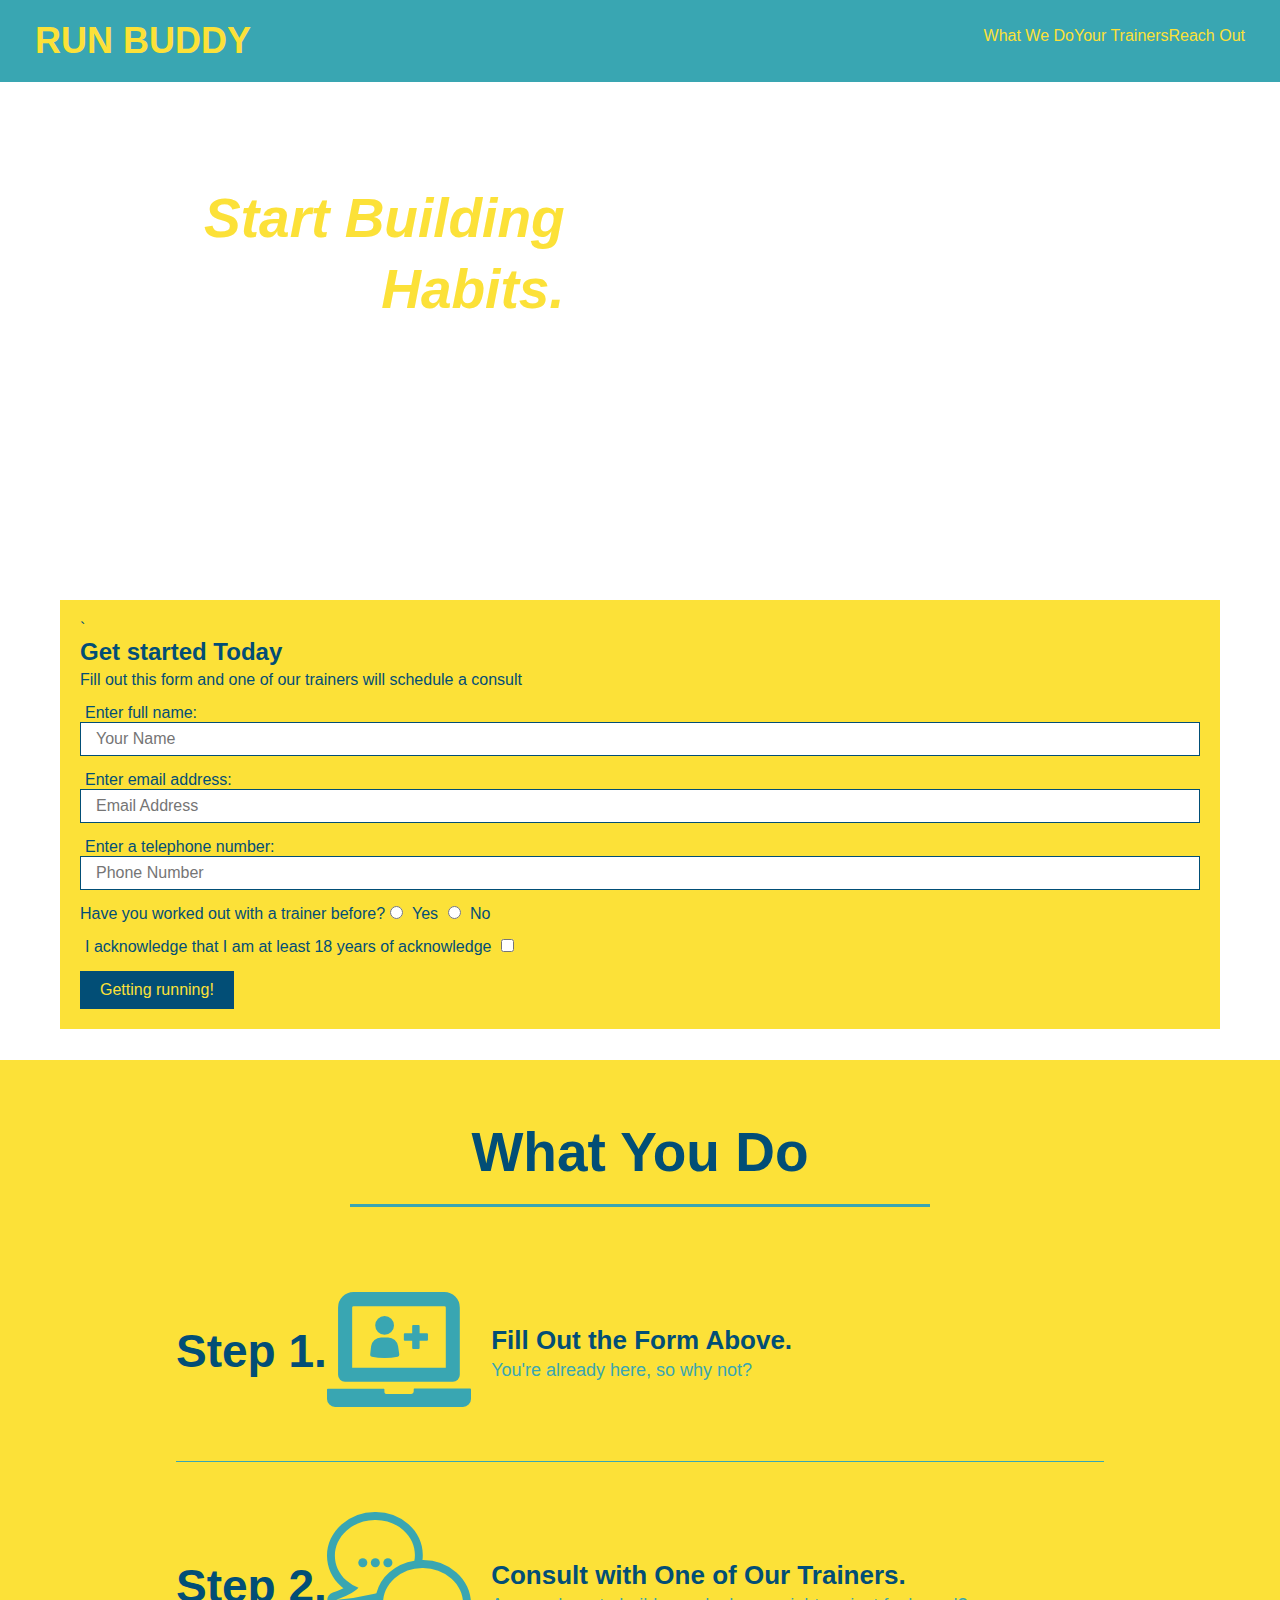
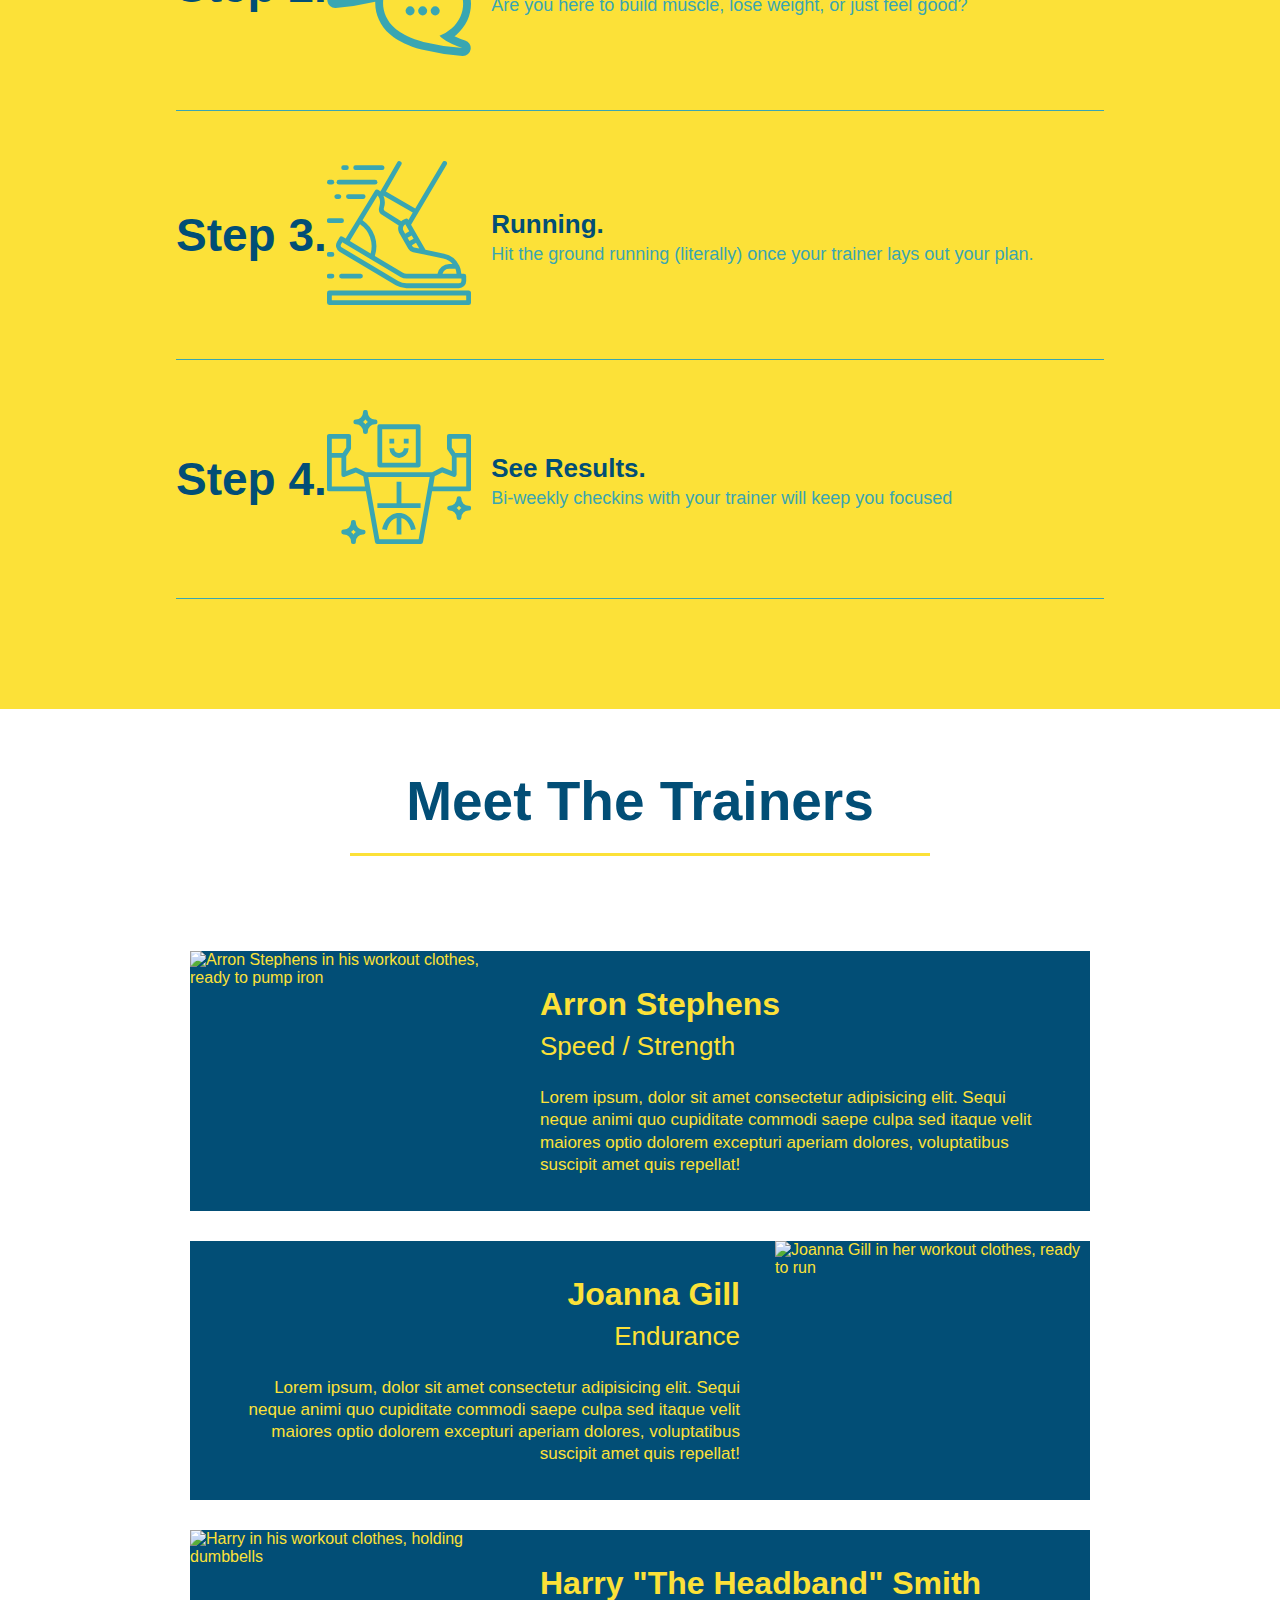
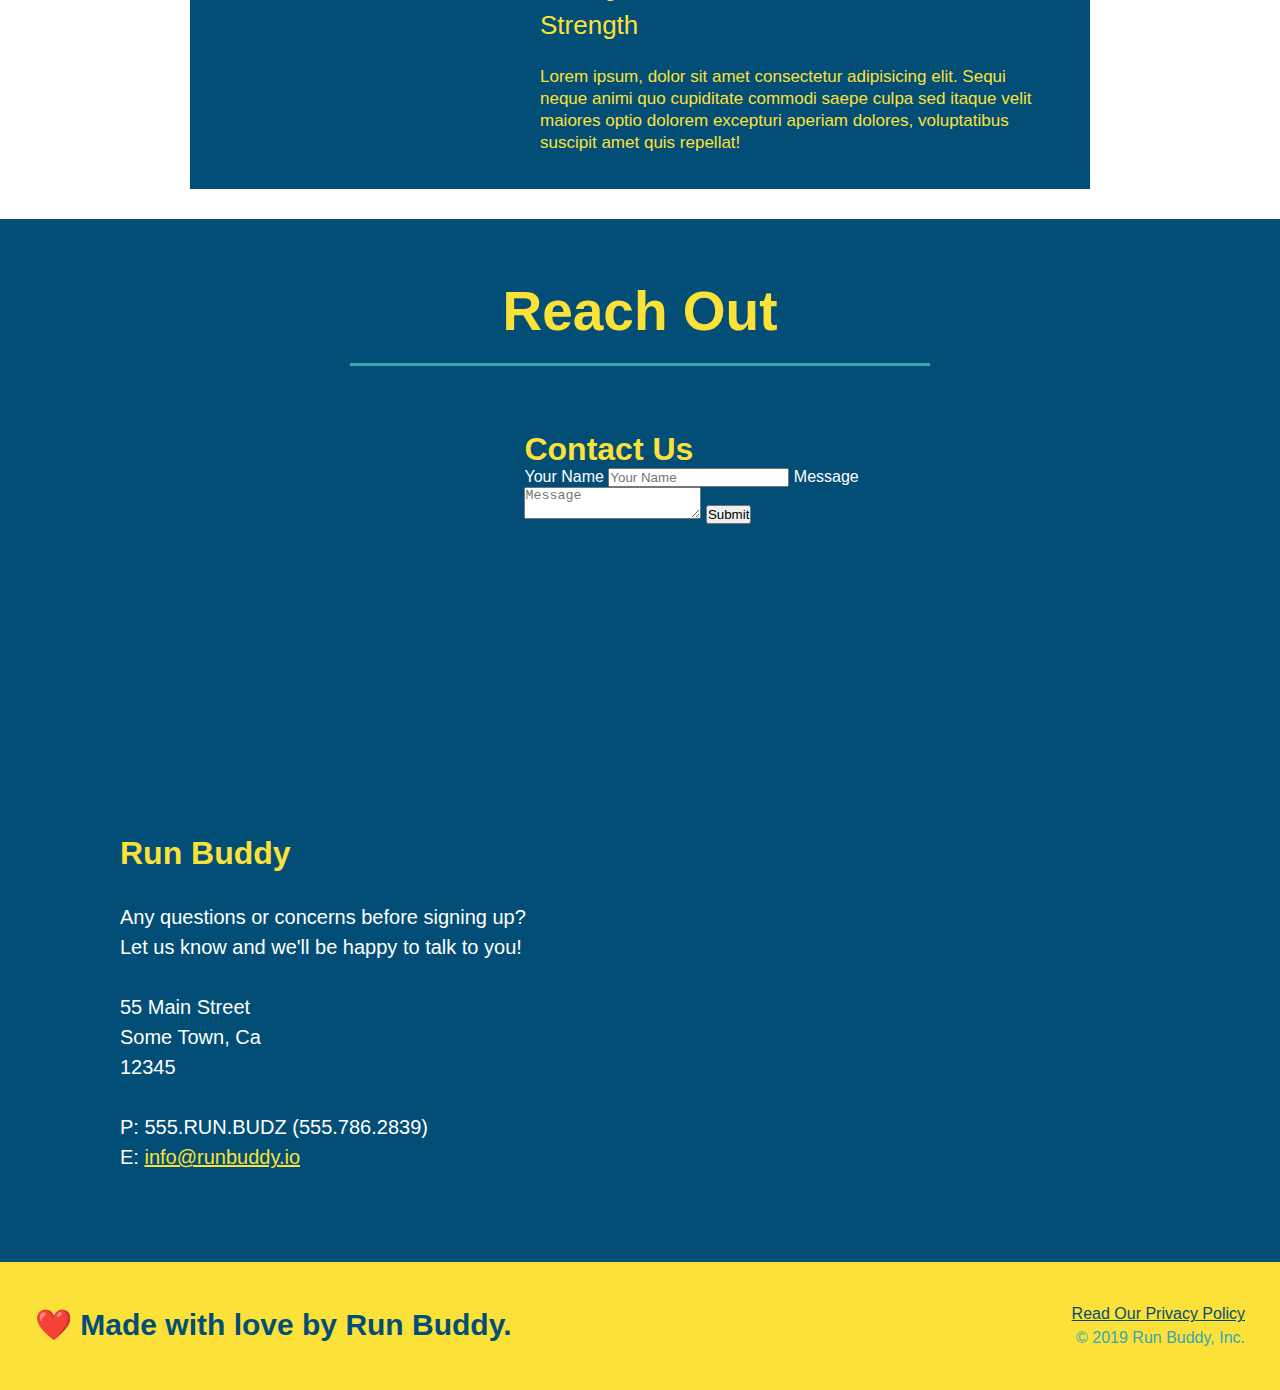
==== index.html @ 7cab2504 "add flex to the steps" ====
<!Doctype html>
<html lang="en"
    <head>
        <link rel="stylesheet" href="./assets/css/style.css"/>
        <meta charset="utf-8" />
        <title>Run Buddy</title>
    </head>

<body>

<!-- navigation -->
<header> 
    <h1> 
        <a href="./index.html">RUN BUDDY</a>
    </h1>   
        <nav>
           <!--Unordered list element-->
           <ul>
               <!-- List item element-->
                <li>
                    <!-- Anchor elemet-->
                    <a href="./index.html#what-we-do"> What We Do</a>
                </li>
                <li>
                    <a href="./index.html#your-trainers">Your Trainers</a>
                </li>
                <li>
                    <a href="./index.html#reach-out">Reach Out</a>
                </li>
           </ul>     
        </nav>
</header>
    
<!--hero/jumbotran -->
<section class="hero">
    <div class="hero-cta">
        <h2>Start Building Habits.</h2>
        <p>
            seitan heirloom post-ironic pop-up iPhone mlkshk hella selfies fashion axe occupy readymade put a bird on it messenger bag Wes Anderson Schlitz plaid Bushwick church-key lo-fi skateboard slow-carb hashtag trust fund Williamsburg biodiesel fixie farm-to-table 8-bit banjo XOXO Banksy chillwave bicycle rights retro cliche tattooed bespoke irony mumblecore Shoreditch deep v polaroid McSweeney's bitters cray gentrify tofu Marfa you probably haven't heard of them yr banh mi asymmetrical art party selvage letterpress High Life.
        </p>
    </div>
    <div class="hero-form">`
        <h3>Get started Today</h3>
        <p>Fill out this form and one of our trainers will schedule a consult</p>
    <form>
        <label for="name">Enter full name:</label>
        <input type="text" placeholder="Your Name" name="name" id="name" class="form-input"/>
        <label for="email">Enter email address:</label>
        <input type="email" placeholder="Email Address" name="email" id="email" class="form-input"/>
        <label for="phone">Enter a telephone number:</label>
        <input type="tel" placeholder="Phone Number" name="phone" id="phone" class="form-input"/>
        <p>
            Have you worked out with a trainer before?
            <input type="radio" name="trainer-confirm" id="trainer-yes"/>
            <label for="trainer-yes">Yes</label>
            <input type="radio" name="trainer-confirm" id="trainer-no" />
            <label for="trainer-no">No</label>
        </p>
        <p>
            <label for="checkbox">I acknowledge that I am at least 18 years of acknowledge
            </label>
            <input type="checkbox" name="age-confirm" id="checkbox" />
        </p>
        <button type="submit">
            Getting running!
        </button>
    </form>
    </div>
</section>
<!-- end hero-->

<!-- "what we do" section -->
<section id="what-we-do" class="intro">
<div class="flex-row">
    <h2 class="section-title primary-border"> What We Do</h2> 
</div>
<div class="flex-row">
    <p>butcher selfies chambray shabby chic gentrify readymade yr Echo Park XOXO Tumblr normcore Banksy direct trade Blue Bottle chillwave you probably haven't heard of them single-origin coffee Vice fanny pack fixie Odd Future Austin fingerstache pickled twee synth Wes Anderson Thundercats viral bitters flannel meggings narwhal Marfa Schlitz sustainable Intelligentsia umami deep v craft      
    </p>
</div>
</section>   

<!-- "what you do" section -->
<section id="what-you-do" class="steps">
<div class="flex-row">
    <h2 class="section-title secondary-border"> What You Do</h2> 
</div>     
    <div>
        <div class="step">
        <h3>Step 1.</h3>
        <div class="step-info">
        <div class="step-img">
            <img src="./assets/images/step-1.svg" alt="" />
        </div>
        <div class="step-text">
           <h4> Fill Out the Form Above.</h4>
        <p>You're already here, so why not?</p>
        </div>
        </div>
    </div>

    <div class="step">
        <h3>Step 2. </h3>
        <div class="step-info">
        <div class="step-img">
            <img src="./assets/images/step-2.svg" alt="" />
        </div>
        <div class="step-text">
         <h4>Consult with One of Our Trainers.</h4>
        <p>Are you here to build muscle, lose weight, or just feel good?</p>
    </div>
    </div>
    </div>

    <div class="step">
        <h3>Step 3.</h3>
            <div class="step-info">
            <div class="step-img">
                <img src="./assets/images/step-3.svg" alt="" />
            </div>
            <div class="step-text">
               <h4> Running.</h4>
            <p>Hit the ground running (literally) once your trainer lays out your plan.</p>
            </div>
            </div>
            </div>

    <div class="step">
        <h3>Step 4.</h3>
            <div class="step-info">
            <div class="step-img">
                <img src="./assets/images/step-4.svg" alt="" />
            </div>
            <div class="step-text">
                <h4>See Results.</h4>
            <p>Bi-weekly checkins with your trainer will keep you focused</p>
    </div>
    </div>
    </div>
</section>  

<!-- "meet the trainers" section -->
<section id="your-trainers" class="trainers">
<div class="flex-row">
    <h2 class="section-title primary-border"> Meet The Trainers</h2> 
</div>
</section>
    <article class="trainer"> 
        <img src="assets/images/trainer-1.jpg" alt="Arron Stephens in his workout clothes, ready to pump iron" />
        <div class="trainer-bio text-left">
        <h3>Arron Stephens</h3>
        <h4>Speed / Strength</h4>
        <p>
            Lorem ipsum, dolor sit amet consectetur adipisicing elit. Sequi neque animi quo cupiditate commodi saepe culpa sed
      itaque velit maiores optio dolorem excepturi aperiam dolores, voluptatibus suscipit amet quis repellat!
        </p>
        </div>
    </article>
    <article class="trainer">
        <div class="trainer-bio text-right"> 
        <h3>Joanna Gill</h3>
        <h4>Endurance</h4>
        <p>
            Lorem ipsum, dolor sit amet consectetur adipisicing elit. Sequi neque animi quo cupiditate commodi saepe culpa sed
      itaque velit maiores optio dolorem excepturi aperiam dolores, voluptatibus suscipit amet quis repellat!
        </p>
        </div>
        <img src="assets/images/trainer-2.jpg" alt="Joanna Gill in her workout clothes, ready to run" />
    </article>
    <article class="trainer">     
        <img src="assets/images/trainer-3.jpg" alt="Harry in his workout clothes, holding dumbbells" />
        <div class="trainer-bio text-left">
        <h3>Harry "The Headband" Smith</h3>
        <h4>Strength</h4>
        <p>
            Lorem ipsum, dolor sit amet consectetur adipisicing elit. Sequi neque animi quo cupiditate commodi saepe culpa sed
      itaque velit maiores optio dolorem excepturi aperiam dolores, voluptatibus suscipit amet quis repellat!
        </p>
        </div>
    </article>



<!-- "reach out" section -->
<section id="reach-out" class="contact"> 
<div class="flex-row">
    <h2 class="section-title secondary-border"> Reach Out </h2> 
</div>
    <article class="contact-info">
    <iframe
        src="https://www.google.com/maps/embed?pb=!1m18!1m12!1m3!1d3147.1154004126215!2d-120.42445957622428!3d37.92773442467512!2m3!1f0!2f0!3f0!3m2!1i1024!2i768!4f13.1!3m3!1m2!1s0x8090c49129b6ac57%3A0xb56c7eb95a2cd8bd!2sMain%20St%2C%20California%2095327!5e0!3m2!1sen!2sus!4v1606882954623!5m2!1sen!2sus" 
        width="400" height="400" frameborder="0" 
        style="border:0;" 
        allowfullscreen
    >
    </iframe>
    <div class="contact-form">
        <h3>Contact Us</h3>
        <form>
            <label for="contact-name">Your Name</label>
            <input type="text" id="contact-name" placeholder="Your Name" />

            <label for="contact-message">Message</label>
            <textarea id="contact-message" placeholder="Message"></textarea>

            <button type="submit">Submit</button>
        </form>
    </div>
    <div>
    <h3>Run Buddy</h3>
    <p>
        Any questions or concerns before signing up?
        <br />
        Let us know and we'll be happy to talk to you! <br />
    </p>
    <address> 
        55 Main Street <br/>
        Some Town, Ca <br/>
        12345<br />
    </address>
    <p>
        P: 555.RUN.BUDZ (555.786.2839) <br />
        E: <a href="mainto:info@runbuddy.io">info@runbuddy.io</a>
    </p>
    </div>
    </article>  
</section> 

<!-- footer -->
<footer>
<div class="flex-row">
    <h2> ❤️ Made with love by Run Buddy. </h2> 
</div>
    <div>
        <a href="./privacy-policy.html">Read Our Privacy Policy</a><br />
        &copy; 2019 Run Buddy, Inc.
    </div>
</footer> 

</body>

</html>
---- assets/css/style.css ----
* {
    margin: 0;
    padding: 0;
}

body {
    font-family: helvetica, Arial, sans-serif;
    color: #39a6b2;
   
}

/* apply styles to <header> */
header {
    padding: 20px 35px;
    background-color: #39a6b2;
    display: flex;
    justify-content: space-between;
    flex-wrap: wrap;
}

header h1 {
    font-weight: bold;
    font-size: 36px;
    color: #fce138;
    margin: 0;
}

header a {
    text-decoration: none;
    color: #fce138;
}

header nav {
    margin: 7px 0;
}

header nav ul {
    display: flex;
    flex-wrap: wrap;
    justify-content: space-between;
    align-items: center;
    list-style: none;
}
}

header nav ul li a {
    margin: 0 30px;
    font-weight: lighter;
    font-size: 1.55vw;
}

*{
    margin:0;
    padding:0;
    box-sizing: border-box;
}

footer {
    background: #fce138;
    width: 100%;
    padding: 40px 35px;
    display: flex;
    justify-content: space-between;
    flex-wrap: wrap;
}

footer h2 {

    color: #024e76;
    font-size: 30px;
    margin:0;
}

footer div {
    line-height: 1.5;
    text-align: right;
}

footer a {
    color: #024e76
}
section {
    padding:60px;
}

/* Hero Style Start */
.hero {
    background-image: url("../css/hero-bg.jpg");
    height: 600px;
    background-size: cover;
    background-position: center;
    position: relative;
}
/* Hero Style End */

.hero-form {
    background-color: #fce138;
    padding: 20px;
    color: #024e76;
    display; flex;
    justify-content: center;
    flex-wrap: wrap;
}

.hero-cta {
    width: 35%;
    text-align: right;
    margin: 3.5%;
    color: #fff;
    font-size: 18px;
    line-height: 1.3;
    width: 40%;
    margin: 3.5%;
}

.hero-cta h2 {
    font-style: italic;
    font-size: 55px;
    color: #fce138; 
}

.hero-form p {
    margin: 5px 0 15px 0;
}

.hero-form h3 {
    font-size: 24px;
    margin: 0;
}

.form-input {
    border: 1px solid #024e76;
    display: block;
    padding: 7px 15px;
    font-size: 16px;
    color: #024e76;
    width: 100%;
    margin-bottom: 15px;
}

.hero-form label {
    margin: 0 5px;
}

.hero-form button {
    color: #fce138;
    background-color: #024e76;
    border: none;
    padding: 10px 20px;
    font-size: 16px;
}
/* HERO STYLES END */


.intro p {
    line-height: 1.7;
    color: #39a6b2;
    width: 80%;
    font-size: 20px;
    margin: 0 auto;
    text-align: center;
}

.steps {
    background: #fce138;
}

.section-title {
    font-size: 55px;
    color: #024e76;
    border-bottom: 3px solid;
    padding-bottom: 20px;
    text-align: center;
    margin: 0 auto 35px auto; 
    width: 50%;
}

.primary-border {
    border-color: #fce138;
}

.secondary-border {
    border-color: #39a6b2;
}


.step h3 {
    color: #024e76;
    font-size: 46px;
}

.step-text p {
    color: #39a6b2;
    font-size: 18px;
}

.step-text h4 {
    font-size: 26px;
    line-height: 1.5;
    color: #024e76;
}


.trainer {
    width: 900px;
    margin: 0 auto 30px auto;
    background: #024e76;
    color: #fce138;
    overflow: auto;
}

.trainer img {
    width: 35%;
    float: left;
}

.trainer-bio {
    padding: 35px;
    float: left;
    width: 65%;
}

.text-left {
    text-align: left;
}

.text-right {
    text-align: right;
}

.trainer-bio h3 {
    font-size: 32px;
    margin-bottom: 8px;
}

.trainer-bio h4 {
    font-weight: lighter;
    font-size: 26px;
    margin-bottom: 25px;
}

.trainer-bio p {
    font-size: 17px; 
    line-height: 1.3; 
}

/* REACH OUT STYLE STARTS */
.contact {
    background: #024e76;
    margin: 0;
}

.contact h2 {
    color: #fce138;
}

.contact-info iframe {
    width: 400px;
    height: 400px;
}

.contact-info div {
    width: 410px;
    display: inline-block; 
    vertical-align: top;
    text-align: left;
    margin: 30px 0 0 60px;
    color: white;
}

.contact-info h3 {
    color: #fce138;
    font-size: 32px;
}

.contact-info p, .contact-info address {
    margin: 30px 0;
    line-height: 1.5;
    font-size: 20px; 
    font-style: normal;
    color: white;
}

.contact-info a {
    color: #fce138;
}

/* REACH OUT STYLE END */

.flex-row {
    display: flex;
}

.step {
    margin: 50px auto;
    padding-bottom: 50px;
    width: 80%;
    border-bottom: 1px solid #39a6b2;
    display: flex;
    flex-wrap: wrap;
    align-items: center;
    justify-content: space-between;
}

.step-info {
    flex: 2 70%;
    display: flex;
    flex-wrap: wrap;
    align-items: center;
}

.step-img {
    flex: 1 12%;
    margin-right: 20px;
}

.step-text {
    flex: 12;
}

.step-img img {
    max-width: 100%;
}
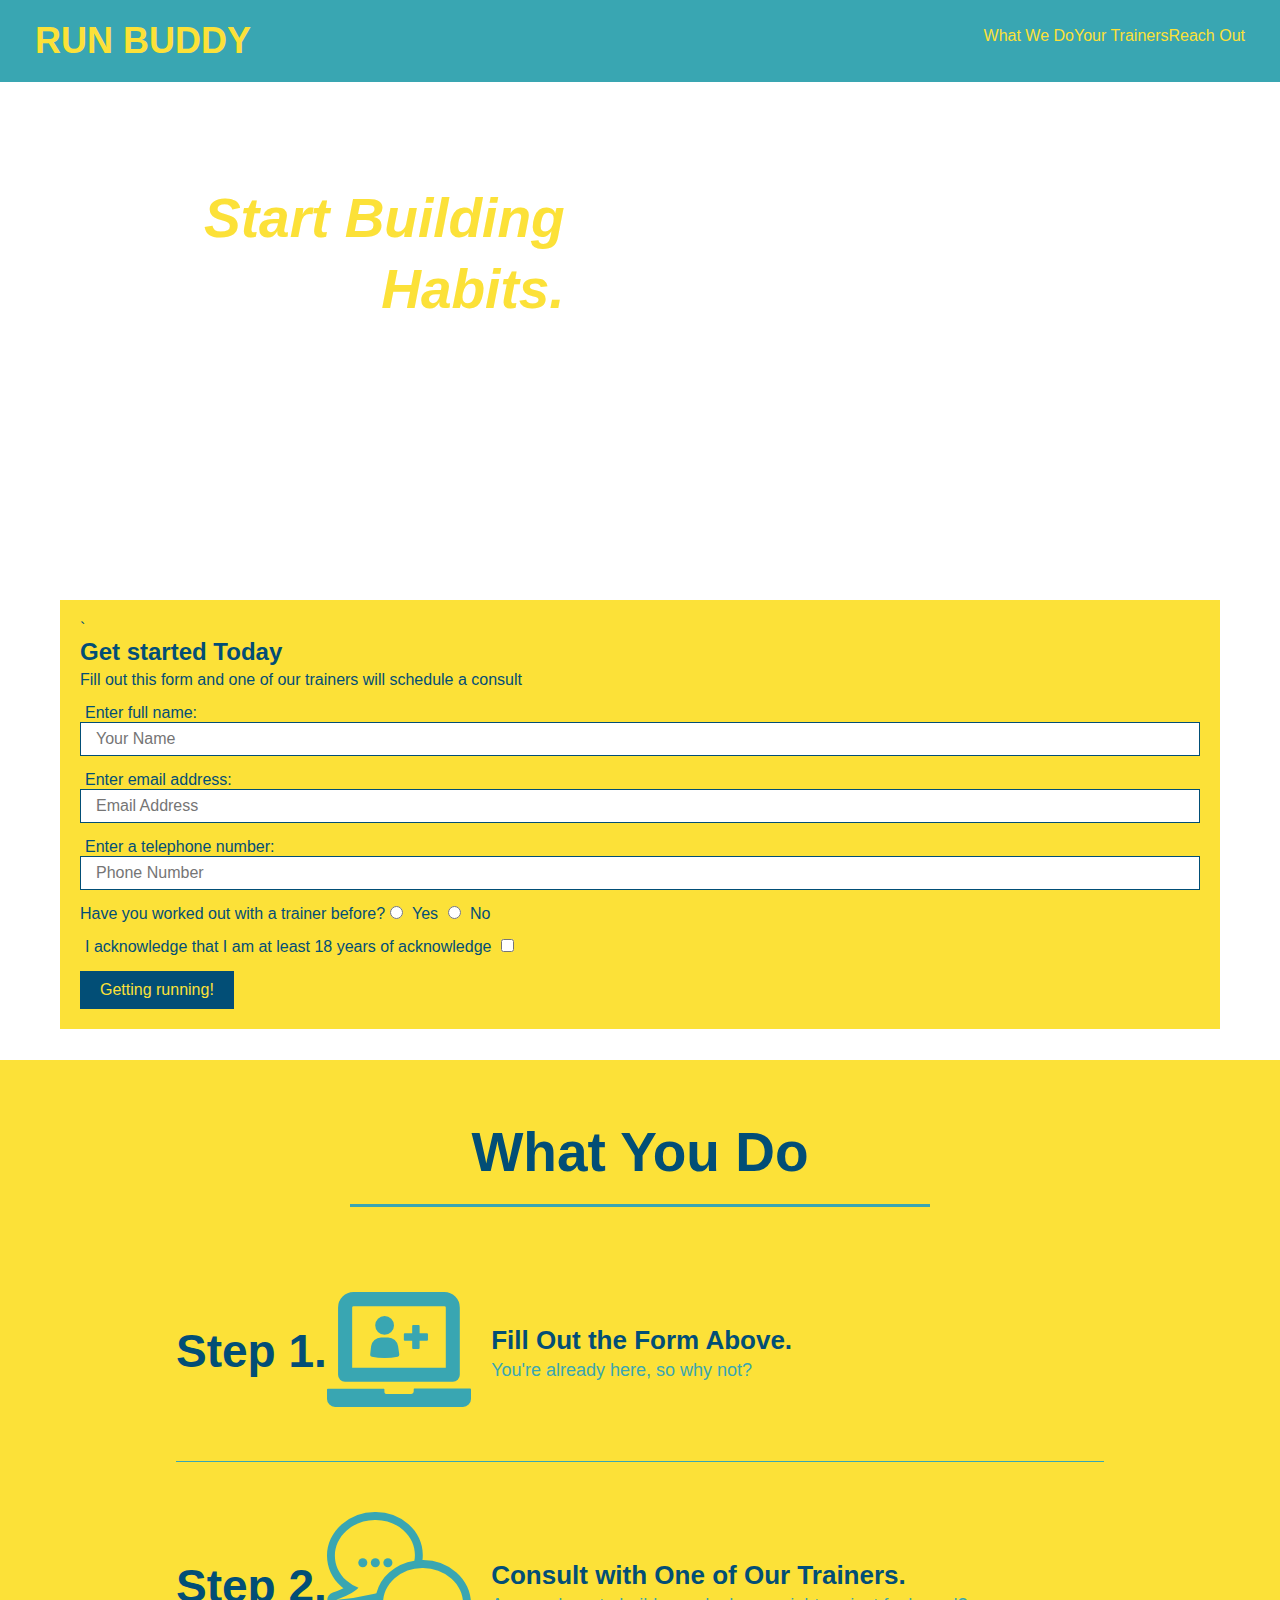
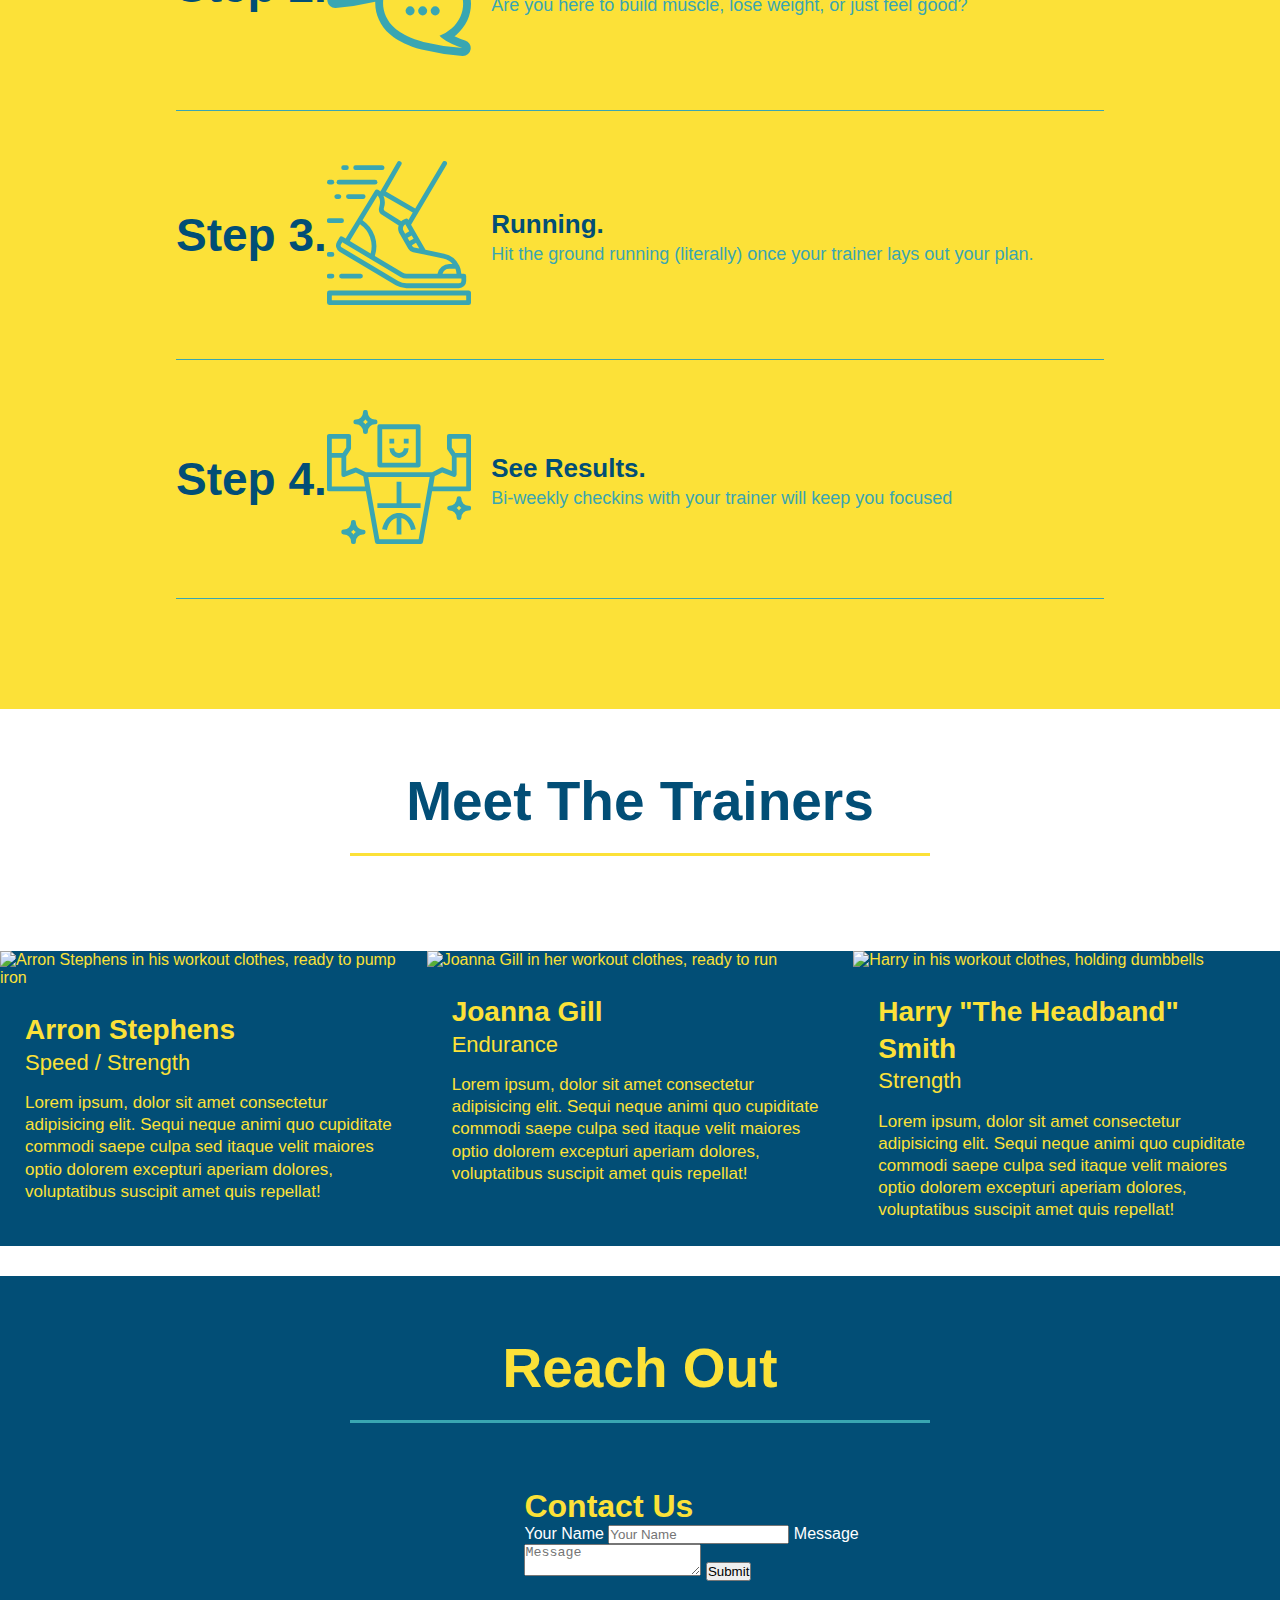
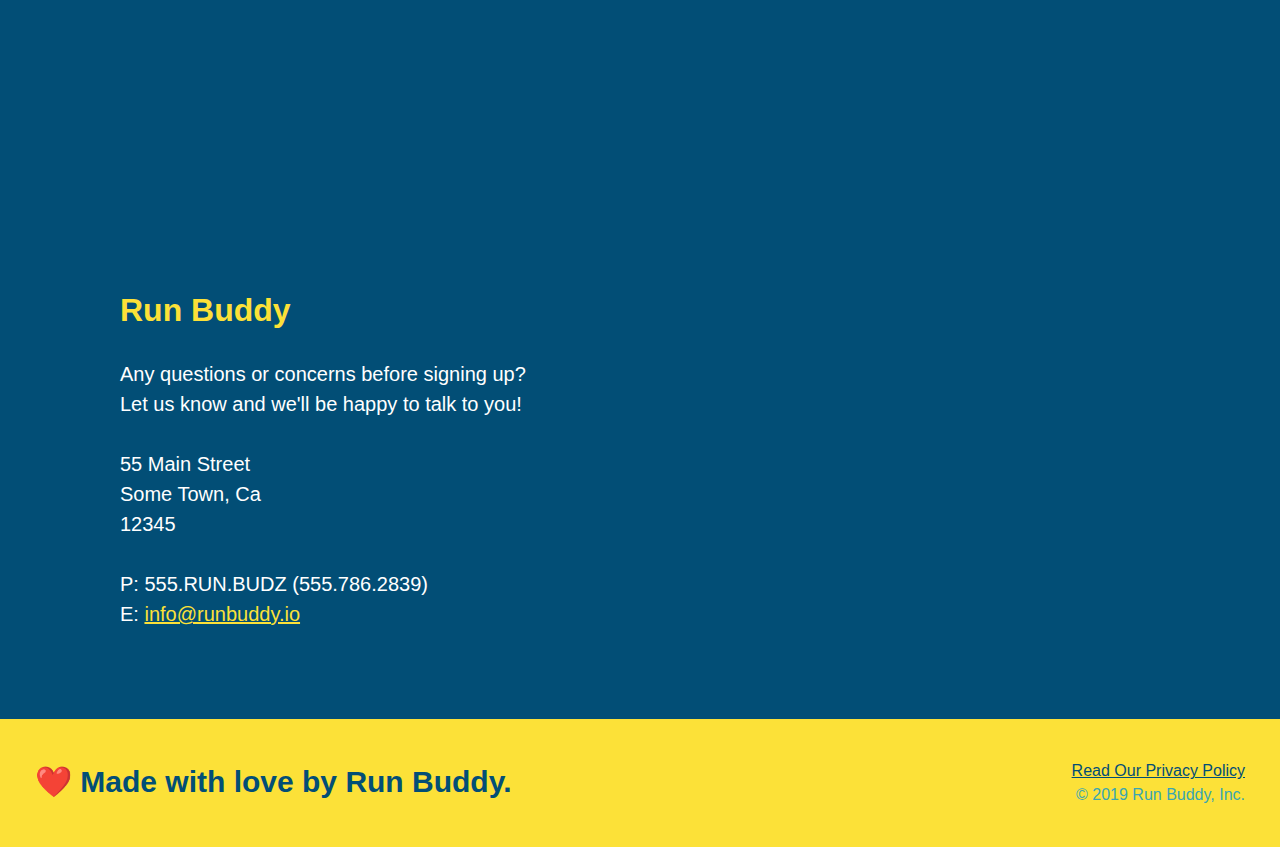
==== commit 87ccc1a8: "add flexbox to the trainers" ====
--- a/index.html
+++ b/index.html
@@ -140,45 +140,49 @@
 </section>  
 
 <!-- "meet the trainers" section -->
-<section id="your-trainers" class="trainers">
+<section id="your-trainers">
 <div class="flex-row">
     <h2 class="section-title primary-border"> Meet The Trainers</h2> 
 </div>
 </section>
+
+<div class="trainers">
     <article class="trainer"> 
         <img src="assets/images/trainer-1.jpg" alt="Arron Stephens in his workout clothes, ready to pump iron" />
-        <div class="trainer-bio text-left">
-        <h3>Arron Stephens</h3>
-        <h4>Speed / Strength</h4>
+        <div class="trainer-bio">
+        <h3 class="trainer-name">Arron Stephens</h3>
+        <h4 class=trainer-role>Speed / Strength</h4>
         <p>
             Lorem ipsum, dolor sit amet consectetur adipisicing elit. Sequi neque animi quo cupiditate commodi saepe culpa sed
       itaque velit maiores optio dolorem excepturi aperiam dolores, voluptatibus suscipit amet quis repellat!
         </p>
         </div>
     </article>
+
     <article class="trainer">
-        <div class="trainer-bio text-right"> 
-        <h3>Joanna Gill</h3>
-        <h4>Endurance</h4>
+        <img src="assets/images/trainer-2.jpg" alt="Joanna Gill in her workout clothes, ready to run" />
+        <div class="trainer-bio"> 
+        <h3 class="trainer-name">Joanna Gill</h3>
+        <h4 class="trainer-role">Endurance</h4>
         <p>
             Lorem ipsum, dolor sit amet consectetur adipisicing elit. Sequi neque animi quo cupiditate commodi saepe culpa sed
       itaque velit maiores optio dolorem excepturi aperiam dolores, voluptatibus suscipit amet quis repellat!
         </p>
         </div>
-        <img src="assets/images/trainer-2.jpg" alt="Joanna Gill in her workout clothes, ready to run" />
     </article>
+
     <article class="trainer">     
         <img src="assets/images/trainer-3.jpg" alt="Harry in his workout clothes, holding dumbbells" />
-        <div class="trainer-bio text-left">
-        <h3>Harry "The Headband" Smith</h3>
-        <h4>Strength</h4>
+        <div class="trainer-bio">
+        <h3 class="trainer-name">Harry "The Headband" Smith</h3>
+        <h4 class="trainer-role">Strength</h4>
         <p>
             Lorem ipsum, dolor sit amet consectetur adipisicing elit. Sequi neque animi quo cupiditate commodi saepe culpa sed
       itaque velit maiores optio dolorem excepturi aperiam dolores, voluptatibus suscipit amet quis repellat!
         </p>
         </div>
     </article>
-
+</div>
 
 
 <!-- "reach out" section -->
--- a/assets/css/style.css
+++ b/assets/css/style.css
@@ -201,23 +201,31 @@
 }
 
 
+.trainers {
+    width: 100%;
+    margin: 0 auto;
+    display: flex;
+    flex-wrap: wrap;
+    justify-content: space-around;
+}
+
 .trainer {
+    margin: 20px;
+    flex: 1;
     width: 900px;
-    margin: 0 auto 30px auto;
+    color: #fce138; 
+    margin: 0px auto 30px;
     background: #024e76;
-    color: #fce138;
     overflow: auto;
 }
 
 .trainer img {
-    width: 35%;
-    float: left;
+    width: 100%;
 }
 
 .trainer-bio {
-    padding: 35px;
-    float: left;
-    width: 65%;
+    padding: 25px;
+    line-height: 1.3; 
 }
 
 .text-left {
@@ -229,19 +237,17 @@
 }
 
 .trainer-bio h3 {
-    font-size: 32px;
-    margin-bottom: 8px;
+    font-size: 28px;
 }
 
 .trainer-bio h4 {
     font-weight: lighter;
-    font-size: 26px;
-    margin-bottom: 25px;
+    font-size: 22px;
+    margin-bottom: 15px;
 }
 
 .trainer-bio p {
     font-size: 17px; 
-    line-height: 1.3; 
 }
 
 /* REACH OUT STYLE STARTS */
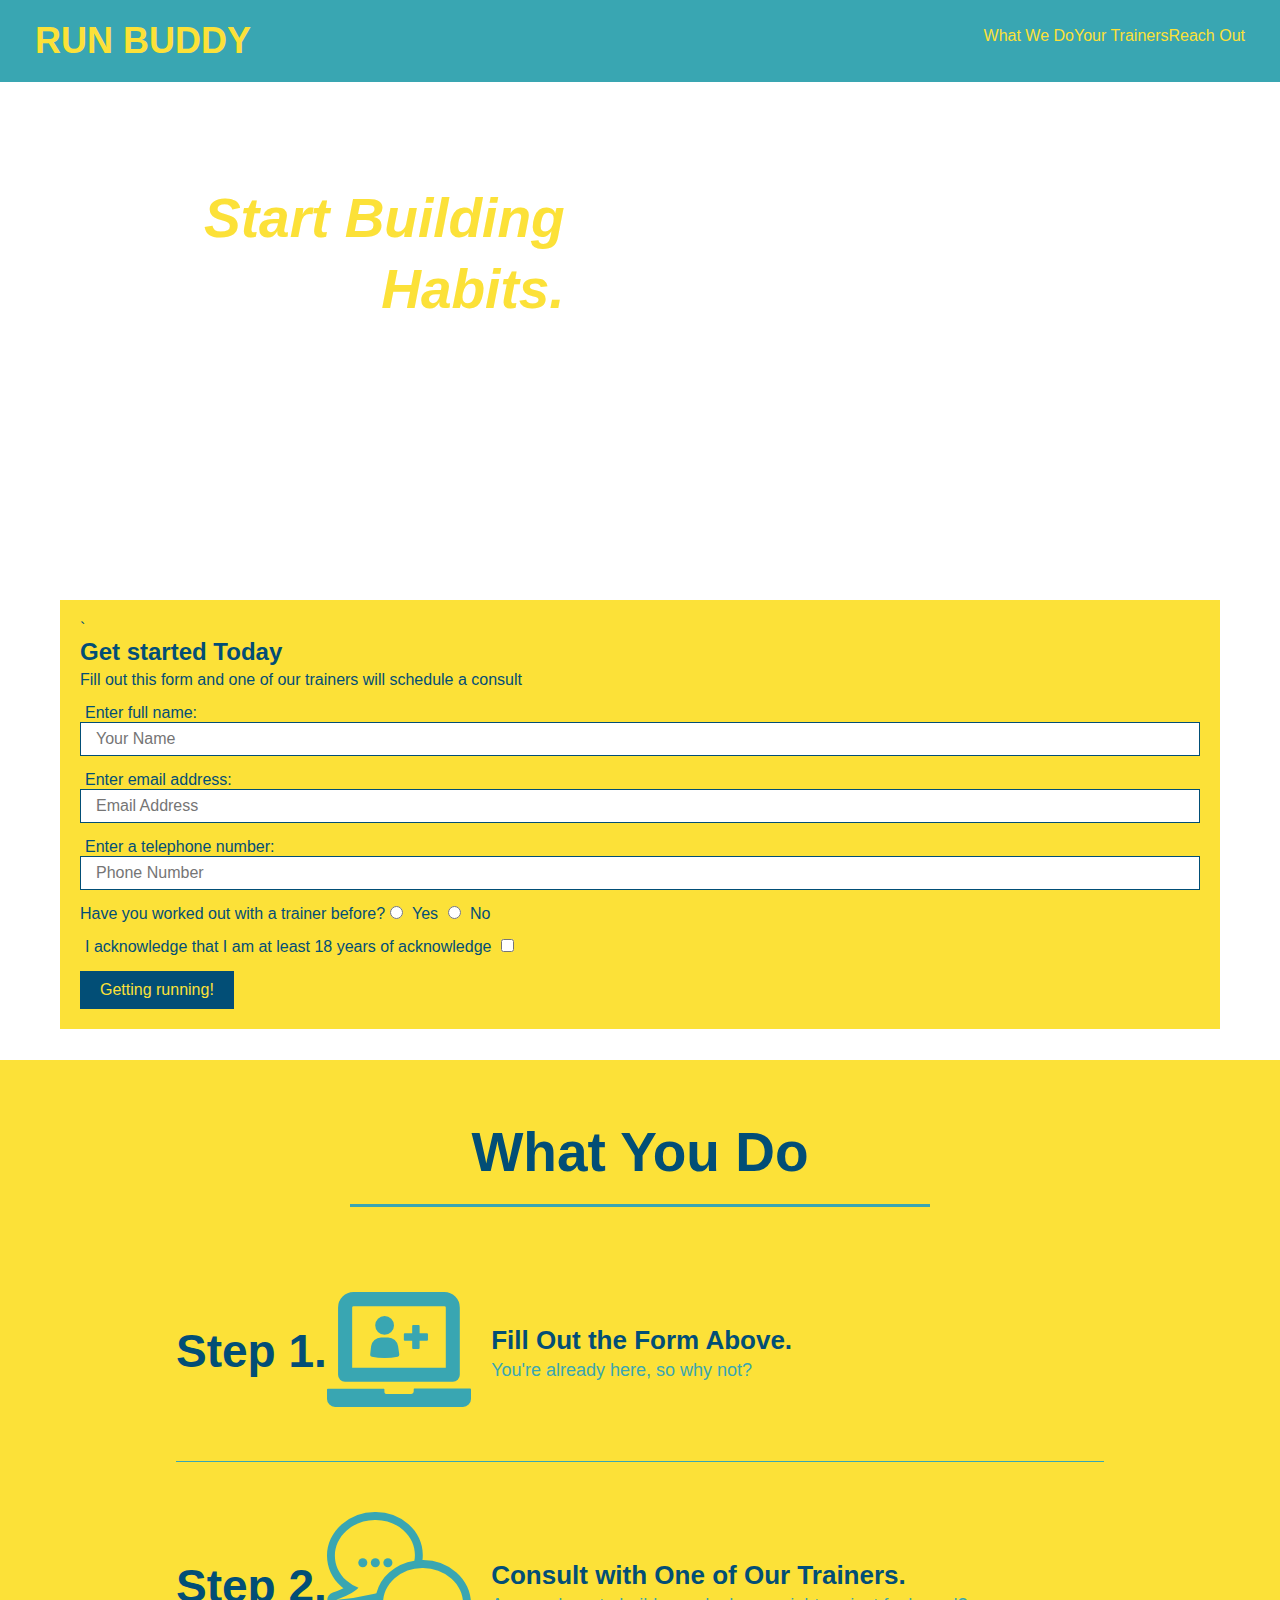
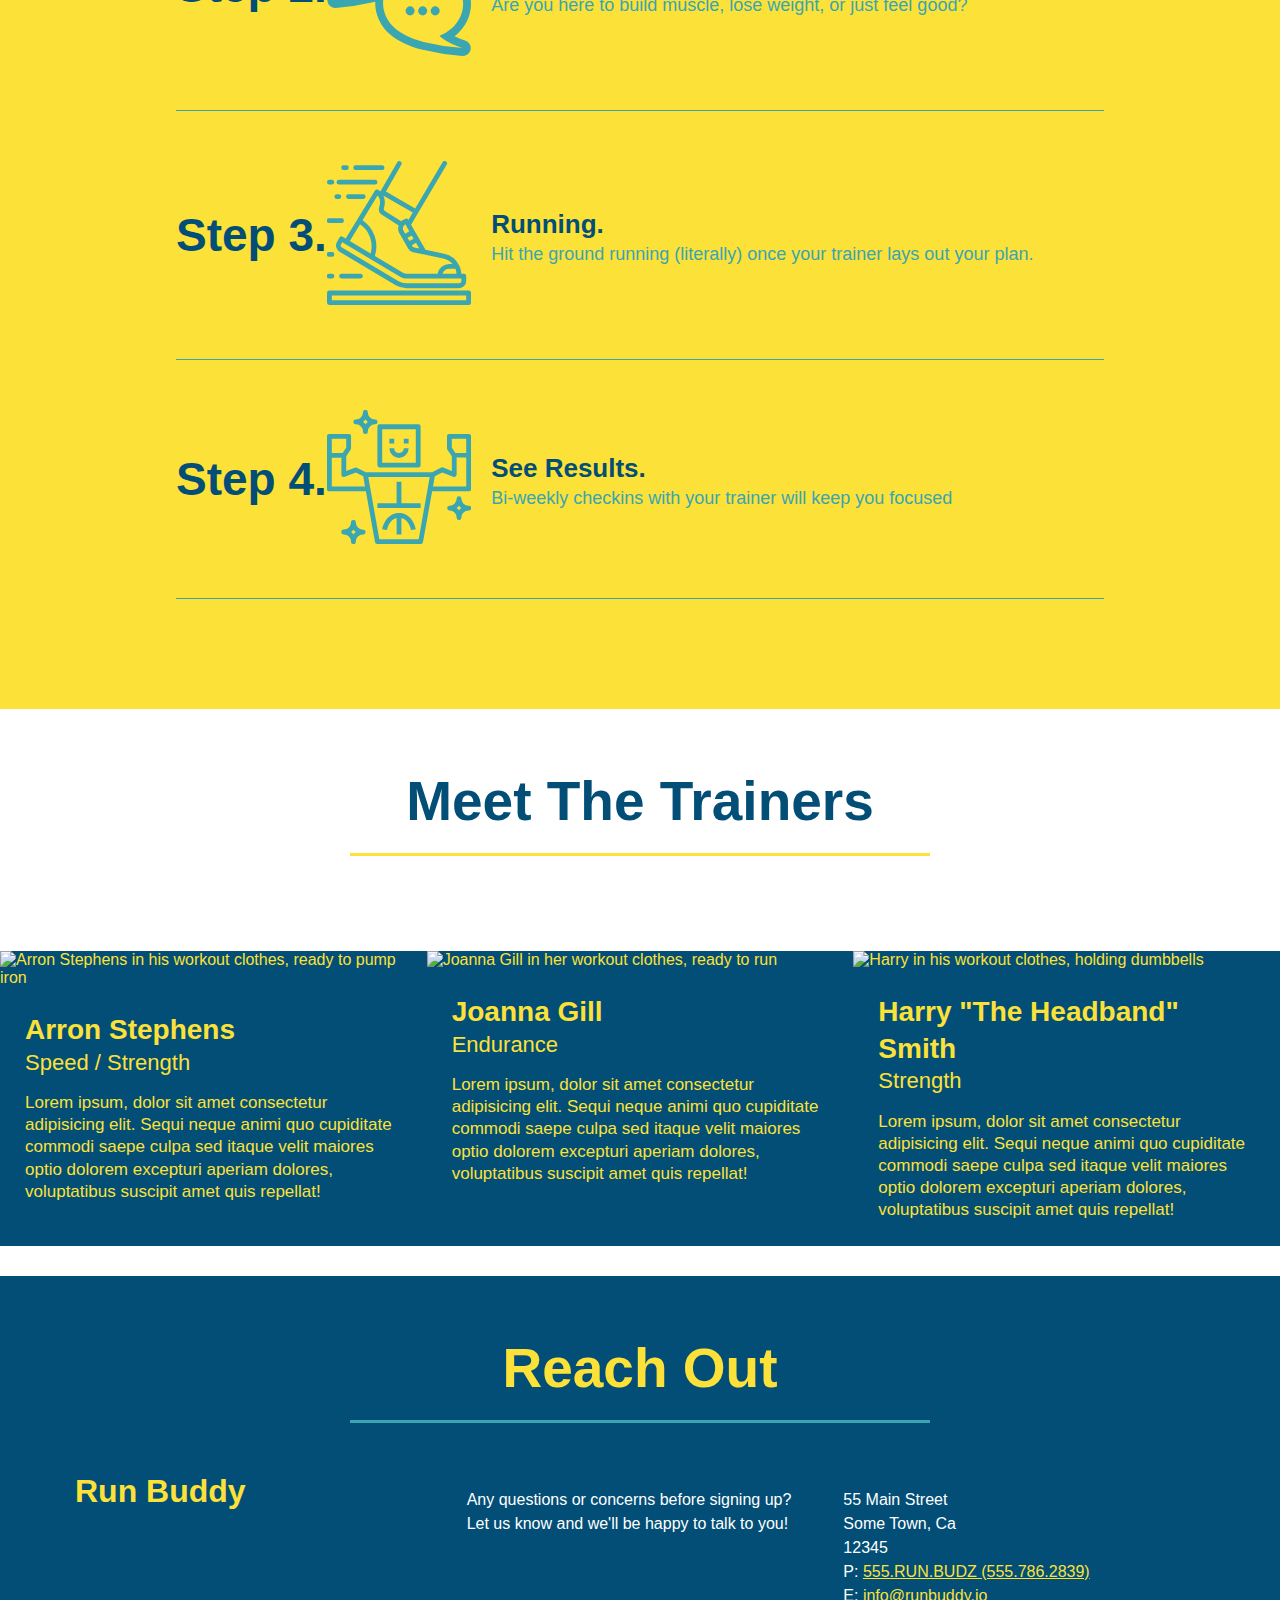
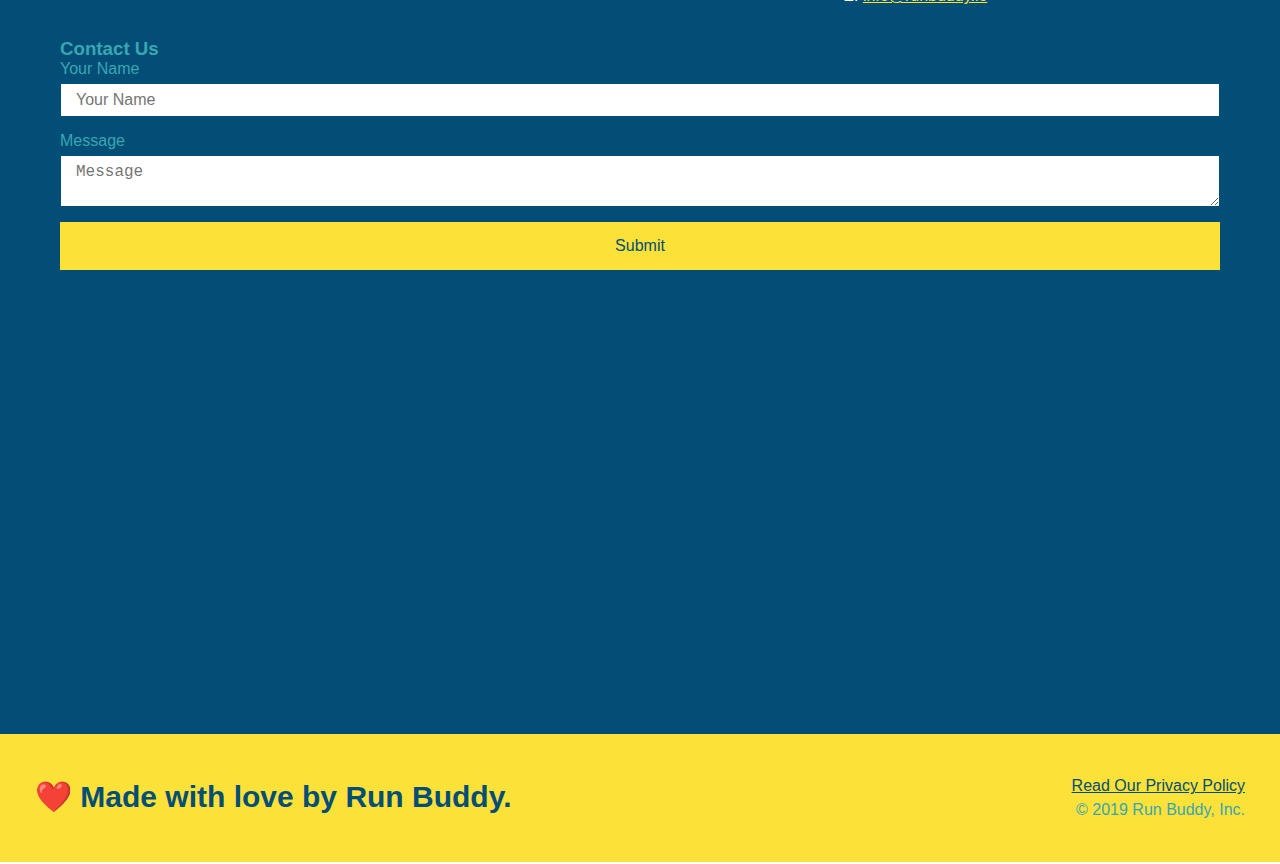
==== commit 929b3924: "add flexbox to reachout" ====
--- a/index.html
+++ b/index.html
@@ -190,44 +190,43 @@
 <div class="flex-row">
     <h2 class="section-title secondary-border"> Reach Out </h2> 
 </div>
-    <article class="contact-info">
-    <iframe
-        src="https://www.google.com/maps/embed?pb=!1m18!1m12!1m3!1d3147.1154004126215!2d-120.42445957622428!3d37.92773442467512!2m3!1f0!2f0!3f0!3m2!1i1024!2i768!4f13.1!3m3!1m2!1s0x8090c49129b6ac57%3A0xb56c7eb95a2cd8bd!2sMain%20St%2C%20California%2095327!5e0!3m2!1sen!2sus!4v1606882954623!5m2!1sen!2sus" 
-        width="400" height="400" frameborder="0" 
-        style="border:0;" 
-        allowfullscreen
-    >
-    </iframe>
-    <div class="contact-form">
-        <h3>Contact Us</h3>
-        <form>
-            <label for="contact-name">Your Name</label>
-            <input type="text" id="contact-name" placeholder="Your Name" />
-
-            <label for="contact-message">Message</label>
-            <textarea id="contact-message" placeholder="Message"></textarea>
-
-            <button type="submit">Submit</button>
-        </form>
-    </div>
-    <div>
+
+    <div class="contact-info">
     <h3>Run Buddy</h3>
     <p>
         Any questions or concerns before signing up?
         <br />
         Let us know and we'll be happy to talk to you! <br />
     </p>
+
     <address> 
         55 Main Street <br/>
         Some Town, Ca <br/>
         12345<br />
+        P: <a href="tel:555.786.2839">555.RUN.BUDZ (555.786.2839) </a><br />
+        E: <a href="mainto:info@runbuddy.io">info@runbuddy.io</a>
     </address>
-    <p>
-        P: 555.RUN.BUDZ (555.786.2839) <br />
-        E: <a href="mainto:info@runbuddy.io">info@runbuddy.io</a>
-    </p>
-    </div>
-    </article>  
+    </div>
+
+    <div class="contact-form">
+        <h3>Contact Us</h3>
+        <form>
+            <label for="contact-name">Your Name</label>
+            <input type="text" id="contact-name" placeholder="Your Name" />
+
+            <label for="contact-message">Message</label>
+            <textarea id="contact-message" placeholder="Message"></textarea>
+
+            <button type="submit">Submit</button>
+        </form>
+    </div>
+
+    <iframe
+    src="https://www.google.com/maps/embed?pb=!1m18!1m12!1m3!1d3147.1154004126215!2d-120.42445957622428!3d37.92773442467512!2m3!1f0!2f0!3f0!3m2!1i1024!2i768!4f13.1!3m3!1m2!1s0x8090c49129b6ac57%3A0xb56c7eb95a2cd8bd!2sMain%20St%2C%20California%2095327!5e0!3m2!1sen!2sus!4v1606882954623!5m2!1sen!2sus" 
+    width="400" height="400" frameborder="0" 
+    style="border:0;" 
+    allowfullscreen></iframe>
+    </div>
 </section> 
 
 <!-- footer -->
--- a/assets/css/style.css
+++ b/assets/css/style.css
@@ -260,17 +260,22 @@
     color: #fce138;
 }
 
+.contact-info {
+    display:flex;
+    justify-content: space-between;
+    flex-wrap: wrap;
+}
+
+.contact-info > * {
+    flex:1;
+    margin: 15px;
+}
+
 .contact-info iframe {
-    width: 400px;
     height: 400px;
 }
 
 .contact-info div {
-    width: 410px;
-    display: inline-block; 
-    vertical-align: top;
-    text-align: left;
-    margin: 30px 0 0 60px;
     color: white;
 }
 
@@ -282,13 +287,34 @@
 .contact-info p, .contact-info address {
     margin: 30px 0;
     line-height: 1.5;
-    font-size: 20px; 
+    font-size: 16px; 
     font-style: normal;
     color: white;
 }
 
 .contact-info a {
     color: #fce138;
+}
+
+.contact-form input, .contact-form textarea {
+    border: 1px solid #024e76;
+    display:block;
+    padding: 7px 15px;
+    font-size: 16px;
+    color: #024e76;
+    width: 100%;
+    margin-bottom: 15px;
+    margin-top:5px;
+}
+
+.contact-form button {
+    width: 100%;
+    border: none;
+    background: #fce138;
+    color: #024e76;
+    text-align: center;
+    padding: 15px 0;
+    font-size: 16px;
 }
 
 /* REACH OUT STYLE END */
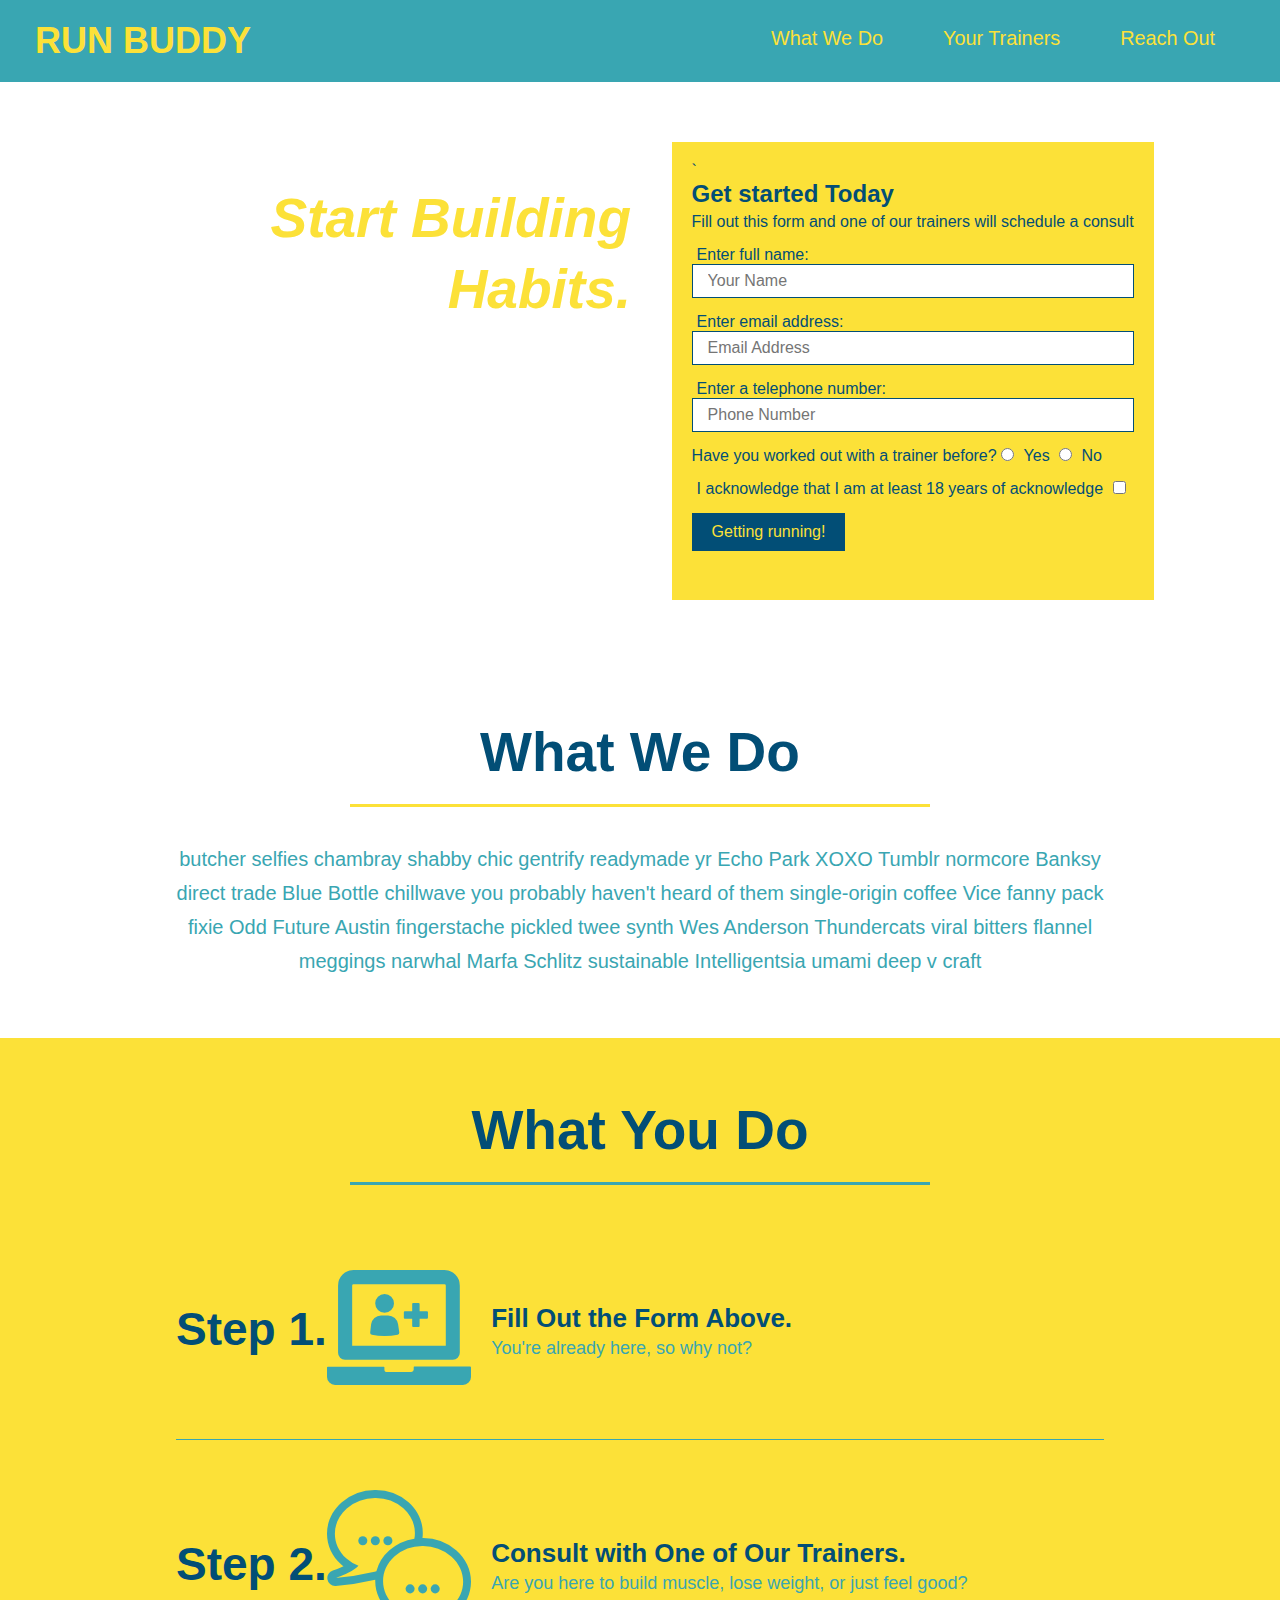
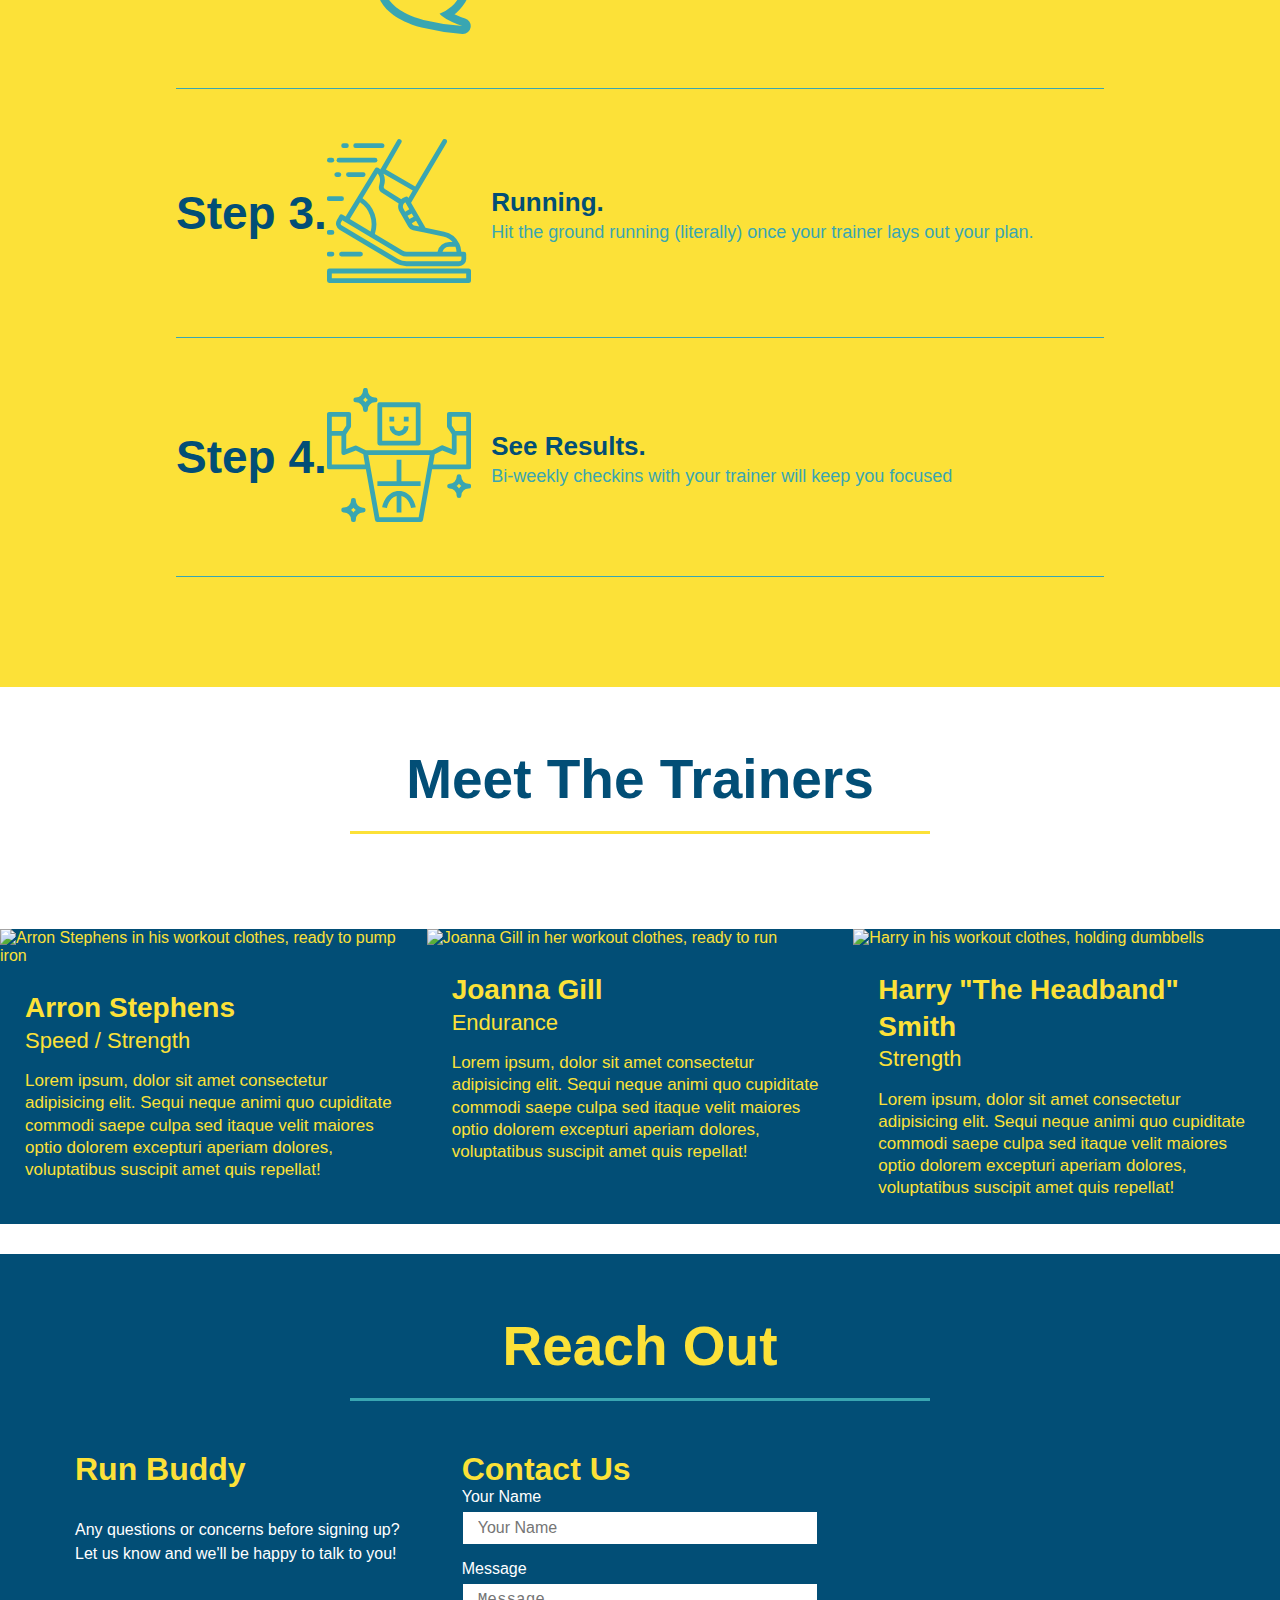
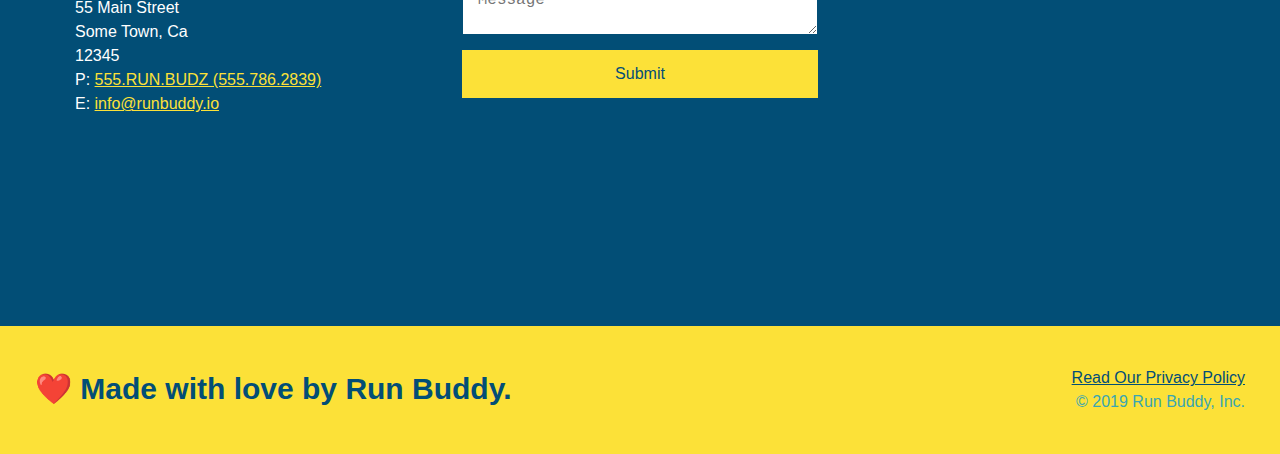
==== commit 38e2803e: "add feature to flexbox" ====
--- a/index.html
+++ b/index.html
@@ -186,26 +186,26 @@
 
 
 <!-- "reach out" section -->
-<section id="reach-out" class="contact"> 
-<div class="flex-row">
+<section class="contact">
     <h2 class="section-title secondary-border"> Reach Out </h2> 
-</div>
 
     <div class="contact-info">
+    <div>
     <h3>Run Buddy</h3>
     <p>
         Any questions or concerns before signing up?
         <br />
-        Let us know and we'll be happy to talk to you! <br />
+        Let us know and we'll be happy to talk to you!
     </p>
 
     <address> 
-        55 Main Street <br/>
-        Some Town, Ca <br/>
+        55 Main Street <br />
+        Some Town, Ca <br />
         12345<br />
         P: <a href="tel:555.786.2839">555.RUN.BUDZ (555.786.2839) </a><br />
         E: <a href="mainto:info@runbuddy.io">info@runbuddy.io</a>
     </address>
+
     </div>
 
     <div class="contact-form">
--- a/assets/css/style.css
+++ b/assets/css/style.css
@@ -41,7 +41,7 @@
     align-items: center;
     list-style: none;
 }
-}
+
 
 header nav ul li a {
     margin: 0 30px;
@@ -86,10 +86,11 @@
 /* Hero Style Start */
 .hero {
     background-image: url("../css/hero-bg.jpg");
-    height: 600px;
     background-size: cover;
     background-position: center;
-    position: relative;
+    display: flex;
+    justify-content: center;
+    flex-wrap: wrap;
 }
 /* Hero Style End */
 
@@ -97,9 +98,6 @@
     background-color: #fce138;
     padding: 20px;
     color: #024e76;
-    display; flex;
-    justify-content: center;
-    flex-wrap: wrap;
 }
 
 .hero-cta {
@@ -212,11 +210,9 @@
 .trainer {
     margin: 20px;
     flex: 1;
-    width: 900px;
     color: #fce138; 
     margin: 0px auto 30px;
     background: #024e76;
-    overflow: auto;
 }
 
 .trainer img {
@@ -261,13 +257,13 @@
 }
 
 .contact-info {
-    display:flex;
+    display: flex;
     justify-content: space-between;
     flex-wrap: wrap;
 }
 
 .contact-info > * {
-    flex:1;
+    flex: 1;
     margin: 15px;
 }
 
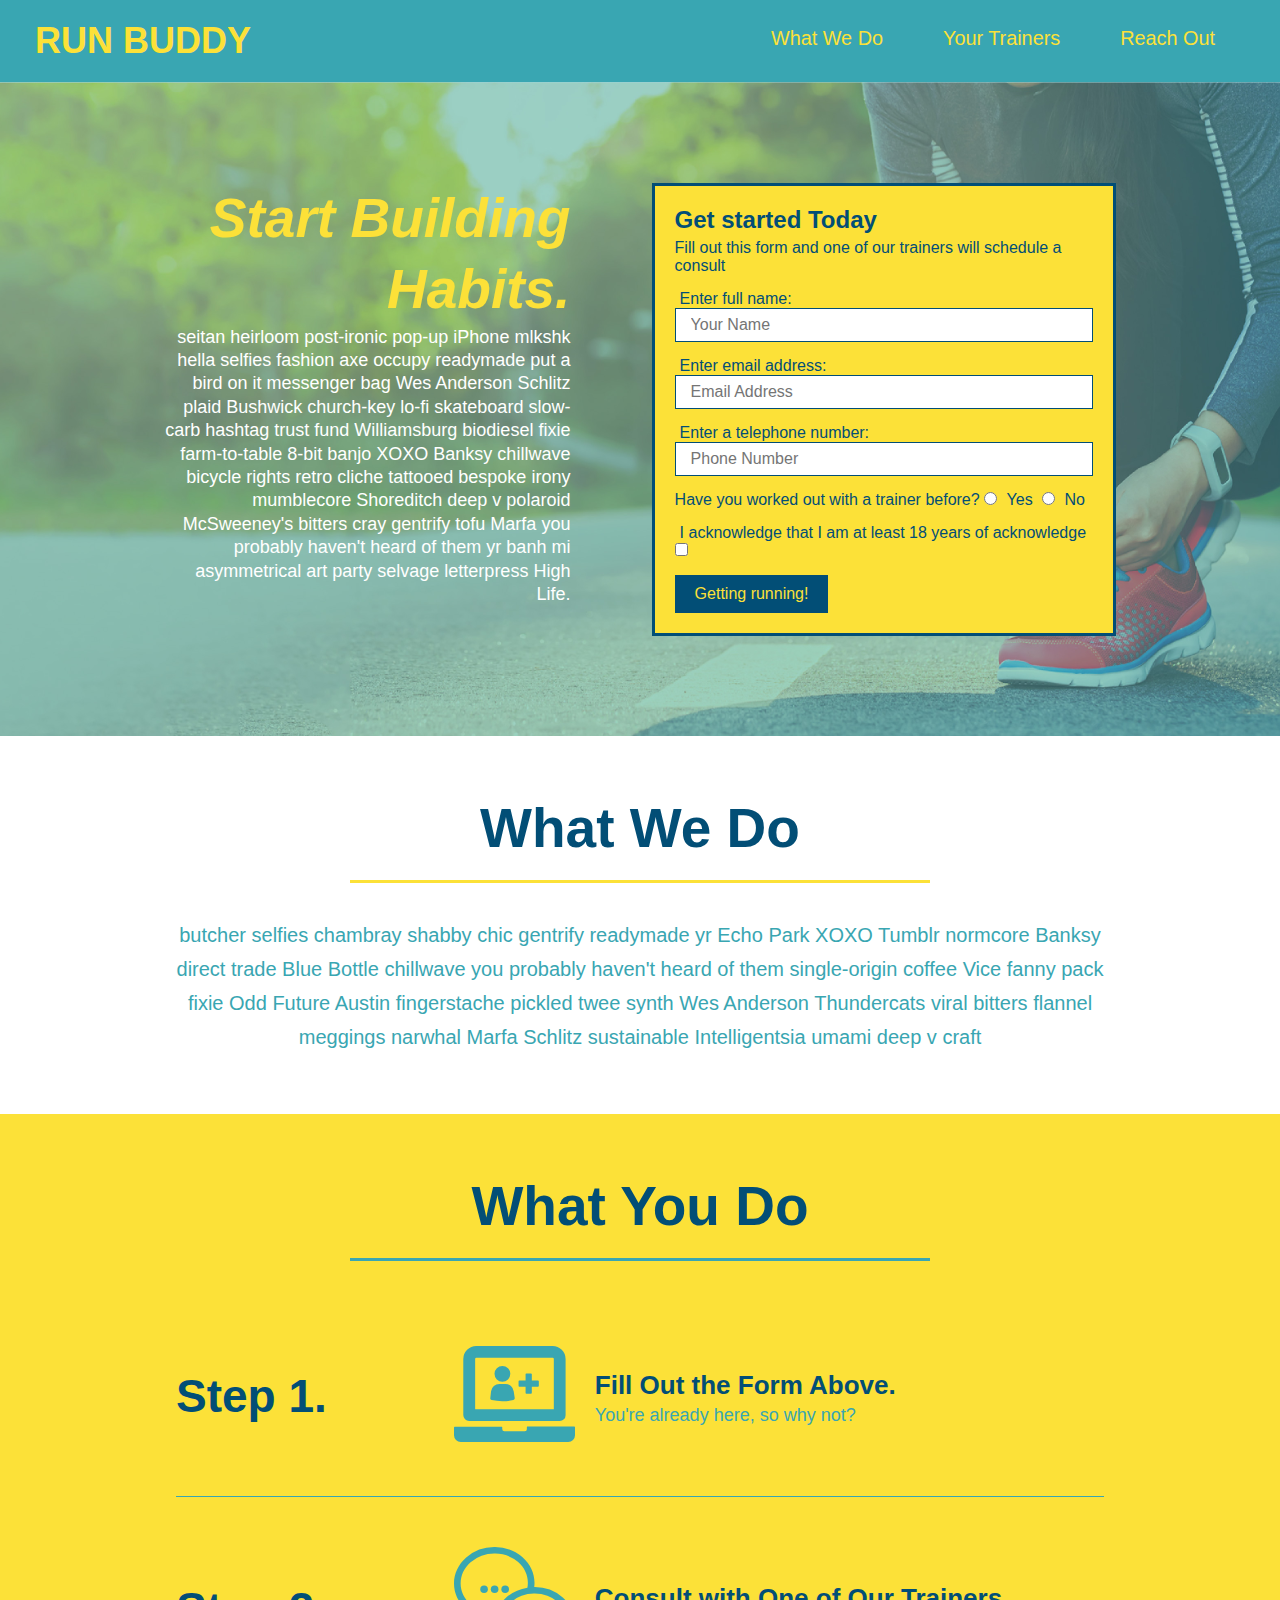
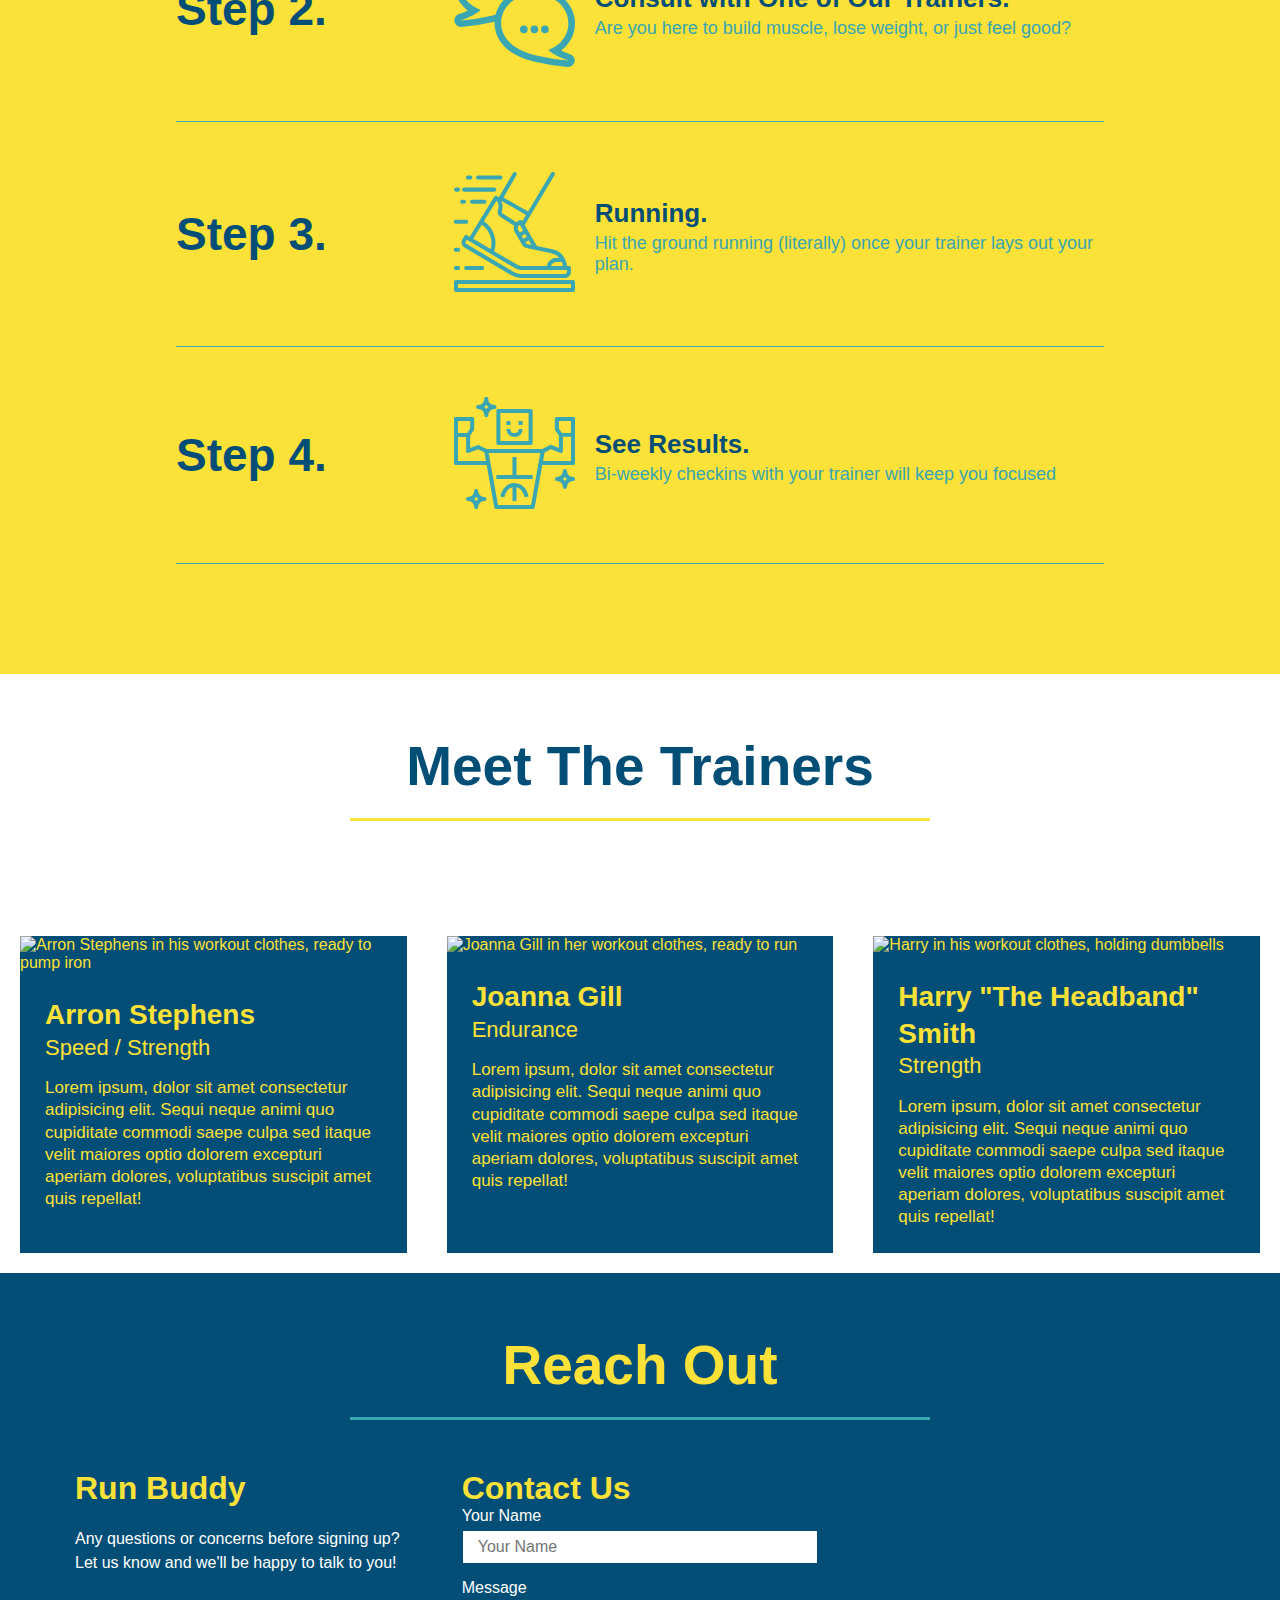
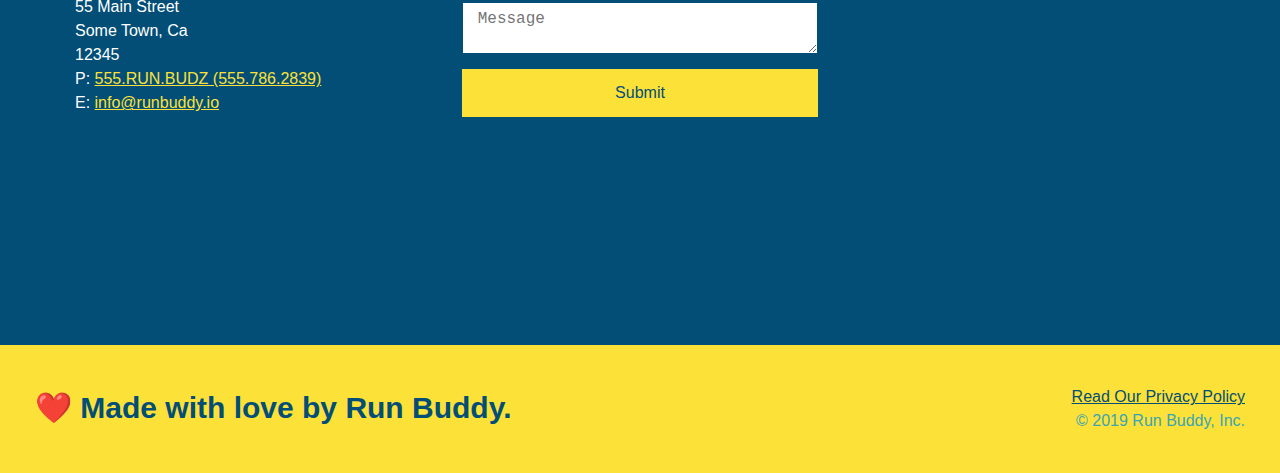
==== commit 268f5e52: "reorganize flexbox for meet your trainers" ====
--- a/index.html
+++ b/index.html
@@ -39,7 +39,7 @@
             seitan heirloom post-ironic pop-up iPhone mlkshk hella selfies fashion axe occupy readymade put a bird on it messenger bag Wes Anderson Schlitz plaid Bushwick church-key lo-fi skateboard slow-carb hashtag trust fund Williamsburg biodiesel fixie farm-to-table 8-bit banjo XOXO Banksy chillwave bicycle rights retro cliche tattooed bespoke irony mumblecore Shoreditch deep v polaroid McSweeney's bitters cray gentrify tofu Marfa you probably haven't heard of them yr banh mi asymmetrical art party selvage letterpress High Life.
         </p>
     </div>
-    <div class="hero-form">`
+    <div class="hero-form">
         <h3>Get started Today</h3>
         <p>Fill out this form and one of our trainers will schedule a consult</p>
     <form>
@@ -203,7 +203,7 @@
         Some Town, Ca <br />
         12345<br />
         P: <a href="tel:555.786.2839">555.RUN.BUDZ (555.786.2839) </a><br />
-        E: <a href="mainto:info@runbuddy.io">info@runbuddy.io</a>
+        E: <a href="mailto:info@runbuddy.io">info@runbuddy.io</a>
     </address>
 
     </div>
--- a/assets/css/style.css
+++ b/assets/css/style.css
@@ -1,325 +1,195 @@
 * {
+    box-sizing: border-box;
     margin: 0;
     padding: 0;
-}
-
-body {
-    font-family: helvetica, Arial, sans-serif;
+  }
+  
+  body {
     color: #39a6b2;
-   
-}
-
-/* apply styles to <header> */
-header {
+    font-family: Helvetica, Arial, sans-serif;
+  }
+  
+  
+  /* HEADER / NAV BAR STYLES START */
+  
+  header {
     padding: 20px 35px;
     background-color: #39a6b2;
     display: flex;
     justify-content: space-between;
     flex-wrap: wrap;
-}
-
-header h1 {
+  }
+  
+  header h1 {
     font-weight: bold;
+    margin: 0;
     font-size: 36px;
     color: #fce138;
-    margin: 0;
-}
-
-header a {
+  }
+  
+  header a {
     text-decoration: none;
     color: #fce138;
-}
-
-header nav {
+  }
+  
+  header nav {
     margin: 7px 0;
-}
-
-header nav ul {
+  }
+  
+  header nav ul {
     display: flex;
     flex-wrap: wrap;
     justify-content: space-between;
     align-items: center;
     list-style: none;
-}
-
-
-header nav ul li a {
+  }
+  
+  header nav ul li a {
     margin: 0 30px;
     font-weight: lighter;
     font-size: 1.55vw;
-}
-
-*{
-    margin:0;
-    padding:0;
-    box-sizing: border-box;
-}
-
-footer {
+  }
+  
+  /* HEADER / NAVBAR STYLES END */
+  
+  
+  
+  /* FOOTER STYLES START */
+  footer {
     background: #fce138;
-    width: 100%;
     padding: 40px 35px;
     display: flex;
     justify-content: space-between;
     flex-wrap: wrap;
-}
-
-footer h2 {
-
+    width: 100%;
+  }
+  
+  footer h2 {
     color: #024e76;
     font-size: 30px;
-    margin:0;
-}
-
-footer div {
+    margin: 0;
+  }
+  
+  footer div {
     line-height: 1.5;
     text-align: right;
-}
-
-footer a {
-    color: #024e76
-}
-section {
-    padding:60px;
-}
-
-/* Hero Style Start */
-.hero {
-    background-image: url("../css/hero-bg.jpg");
+  }
+  
+  footer a {
+    color: #024e76;
+  }
+  /* END FOOTER STYLES */
+  
+  /* STYLE ALL SECTION TAGS */
+  section {
+    padding: 60px;
+  }
+  
+  /* HERO STYLES START */
+  .hero {
+    background-image: url('../images/hero-bg.jpg');
     background-size: cover;
     background-position: center;
     display: flex;
     justify-content: center;
     flex-wrap: wrap;
-}
-/* Hero Style End */
-
-.hero-form {
-    background-color: #fce138;
-    padding: 20px;
-    color: #024e76;
-}
-
-.hero-cta {
+  }
+  
+  .hero-cta {
     width: 35%;
     text-align: right;
     margin: 3.5%;
     color: #fff;
     font-size: 18px;
     line-height: 1.3;
+  }
+  
+  .hero-cta h2 {
+    font-style: italic;
+    font-size: 55px;
+    color: #fce138;
+  }
+  
+  .hero-form {
+    border: 3px solid #024e76;
+    background-color: #fce138;
+    padding: 20px;
+    color: #024e76;
     width: 40%;
     margin: 3.5%;
-}
-
-.hero-cta h2 {
-    font-style: italic;
-    font-size: 55px;
-    color: #fce138; 
-}
-
-.hero-form p {
-    margin: 5px 0 15px 0;
-}
-
-.hero-form h3 {
+  }
+  
+  .hero-form h3 {
     font-size: 24px;
     margin: 0;
-}
-
-.form-input {
+  }
+  .hero-form p {
+    margin: 5px 0 15px 0;
+  }
+  
+  .form-input {
     border: 1px solid #024e76;
     display: block;
     padding: 7px 15px;
     font-size: 16px;
     color: #024e76;
     width: 100%;
-    margin-bottom: 15px;
-}
-
-.hero-form label {
+    margin-bottom: 15px; 
+  }
+  
+  .hero-form label {
     margin: 0 5px;
-}
-
-.hero-form button {
+  }
+  
+  .hero-form button {
     color: #fce138;
     background-color: #024e76;
     border: none;
     padding: 10px 20px;
     font-size: 16px;
-}
-/* HERO STYLES END */
-
-
-.intro p {
+  } 
+  /* HERO STYLES END */
+  
+  
+  /* SECTION TITLE STYLES START */
+  .section-title {
+    font-size: 55px;
+    border-bottom: 3px solid;
+    color: #024e76;
+    padding-bottom: 20px;
+    text-align: center;
+    margin: 0 auto 35px auto;
+    width: 50%;
+  }
+  
+  .primary-border {
+    border-color: #fce138;
+  }
+  
+  .secondary-border {
+    border-color: #39a6b2;
+  }
+  /* SECTION TITLE STYLES END */
+  
+  /* WHAT WE DO STYLES */
+  
+  .intro p {
     line-height: 1.7;
     color: #39a6b2;
     width: 80%;
+    margin: 0 auto;
     font-size: 20px;
-    margin: 0 auto;
     text-align: center;
-}
-
-.steps {
+  }
+  /* WHAT YOU DO STYLES END */
+  
+  
+  /* WHAT YOU DO STYLES START */
+  .steps { 
     background: #fce138;
-}
-
-.section-title {
-    font-size: 55px;
-    color: #024e76;
-    border-bottom: 3px solid;
-    padding-bottom: 20px;
-    text-align: center;
-    margin: 0 auto 35px auto; 
-    width: 50%;
-}
-
-.primary-border {
-    border-color: #fce138;
-}
-
-.secondary-border {
-    border-color: #39a6b2;
-}
-
-
-.step h3 {
-    color: #024e76;
-    font-size: 46px;
-}
-
-.step-text p {
-    color: #39a6b2;
-    font-size: 18px;
-}
-
-.step-text h4 {
-    font-size: 26px;
-    line-height: 1.5;
-    color: #024e76;
-}
-
-
-.trainers {
-    width: 100%;
-    margin: 0 auto;
-    display: flex;
-    flex-wrap: wrap;
-    justify-content: space-around;
-}
-
-.trainer {
-    margin: 20px;
-    flex: 1;
-    color: #fce138; 
-    margin: 0px auto 30px;
-    background: #024e76;
-}
-
-.trainer img {
-    width: 100%;
-}
-
-.trainer-bio {
-    padding: 25px;
-    line-height: 1.3; 
-}
-
-.text-left {
-    text-align: left;
-}
-
-.text-right {
-    text-align: right;
-}
-
-.trainer-bio h3 {
-    font-size: 28px;
-}
-
-.trainer-bio h4 {
-    font-weight: lighter;
-    font-size: 22px;
-    margin-bottom: 15px;
-}
-
-.trainer-bio p {
-    font-size: 17px; 
-}
-
-/* REACH OUT STYLE STARTS */
-.contact {
-    background: #024e76;
-    margin: 0;
-}
-
-.contact h2 {
-    color: #fce138;
-}
-
-.contact-info {
-    display: flex;
-    justify-content: space-between;
-    flex-wrap: wrap;
-}
-
-.contact-info > * {
-    flex: 1;
-    margin: 15px;
-}
-
-.contact-info iframe {
-    height: 400px;
-}
-
-.contact-info div {
-    color: white;
-}
-
-.contact-info h3 {
-    color: #fce138;
-    font-size: 32px;
-}
-
-.contact-info p, .contact-info address {
-    margin: 30px 0;
-    line-height: 1.5;
-    font-size: 16px; 
-    font-style: normal;
-    color: white;
-}
-
-.contact-info a {
-    color: #fce138;
-}
-
-.contact-form input, .contact-form textarea {
-    border: 1px solid #024e76;
-    display:block;
-    padding: 7px 15px;
-    font-size: 16px;
-    color: #024e76;
-    width: 100%;
-    margin-bottom: 15px;
-    margin-top:5px;
-}
-
-.contact-form button {
-    width: 100%;
-    border: none;
-    background: #fce138;
-    color: #024e76;
-    text-align: center;
-    padding: 15px 0;
-    font-size: 16px;
-}
-
-/* REACH OUT STYLE END */
-
-.flex-row {
-    display: flex;
-}
-
-.step {
+  }
+  
+  .step {
     margin: 50px auto;
     padding-bottom: 50px;
     width: 80%;
@@ -328,24 +198,164 @@
     flex-wrap: wrap;
     align-items: center;
     justify-content: space-between;
-}
-
-.step-info {
+  }
+  
+  .step h3 {
+    color: #024e76;
+    font-size: 46px;
+    flex: 1 30%;
+  }
+  
+  .step-info {
     flex: 2 70%;
     display: flex;
     flex-wrap: wrap;
     align-items: center;
-}
-
-.step-img {
+  }
+  
+  .step-img {
     flex: 1 12%;
     margin-right: 20px;
-}
-
-.step-text {
+  }
+  
+  .step-img img {
+    max-width: 100%;
+  }
+  
+  .step-text {
     flex: 12;
-}
-
-.step-img img {
-    max-width: 100%;
-}+  }
+  
+  .step-text p {
+    color: #39a6b2;
+    font-size: 18px;
+  }
+  
+  .step-text h4 {
+    font-size: 26px;
+    line-height: 1.5;
+    color: #024e76;
+  }
+  
+  /* WHAT YOU DO STYLES END */
+  
+  /* MEET THE TRAINERS START */
+  .trainers {
+    width: 100%;
+    margin: 0 auto;
+    display: flex;
+    flex-wrap: wrap;
+    justify-content: space-around;
+  }
+  
+  .trainer {
+    margin: 20px;
+    flex: 1;
+    background: #024e76;
+    color: #fce138;
+  }
+  
+  .trainer img {
+    width: 100%;
+  }
+  
+  .trainer-bio {
+    padding: 25px;
+    line-height: 1.3;
+  }
+  
+  .trainer-bio h3 {
+    font-size: 28px;
+  }
+  
+  .trainer-bio h4 {
+    font-weight: lighter;
+    font-size: 22px;
+    margin-bottom: 15px;
+  }
+  
+  .trainer-bio p {
+    font-size: 17px;
+  }
+  /* TRAINER STYLES END */
+  
+  /* REACH OUT STYLES START */
+  .contact {
+    background: #024e76;
+  }
+  
+  .contact h2 {
+    color: #fce138;
+  }
+  
+  .contact-info {
+    display: flex;
+    justify-content: space-between;
+    flex-wrap: wrap;
+  }
+  
+  .contact-info > * {
+    flex: 1;
+    margin: 15px;
+  }
+  
+  .contact-info iframe {
+    height: 400px;
+  }
+  
+  .contact-info div {
+    color: white;
+  }
+  
+  .contact-info h3 {
+    color: #fce138;
+    font-size: 32px;
+  }
+  
+  .contact-info p, .contact-info address {
+    margin: 20px 0;
+    line-height: 1.5;
+    font-size: 16px;
+    font-style: normal;
+  }
+  
+  .contact-form input, .contact-form textarea {
+    border: 1px solid #024e76;
+    display: block;
+    padding: 7px 15px;
+    font-size: 16px;
+    color: #024e76;
+    width: 100%;
+    margin-bottom: 15px;
+    margin-top: 5px;
+  }
+  
+  .contact-form button {
+    width: 100%;
+    border: none;
+    background: #fce138;
+    color: #024e76;
+    text-align: center;
+    padding: 15px 0;
+    font-size: 16px;
+  }
+  
+  .contact-info a {
+    color: #fce138;
+  }
+  
+  
+  /* REACH OUT STYLES END */
+  
+  /* UTILITIES */
+  .text-left {
+    text-align: left;
+  }
+  
+  .text-right {
+    text-align: right;
+  }
+  
+  .flex-row {
+    display: flex;
+  }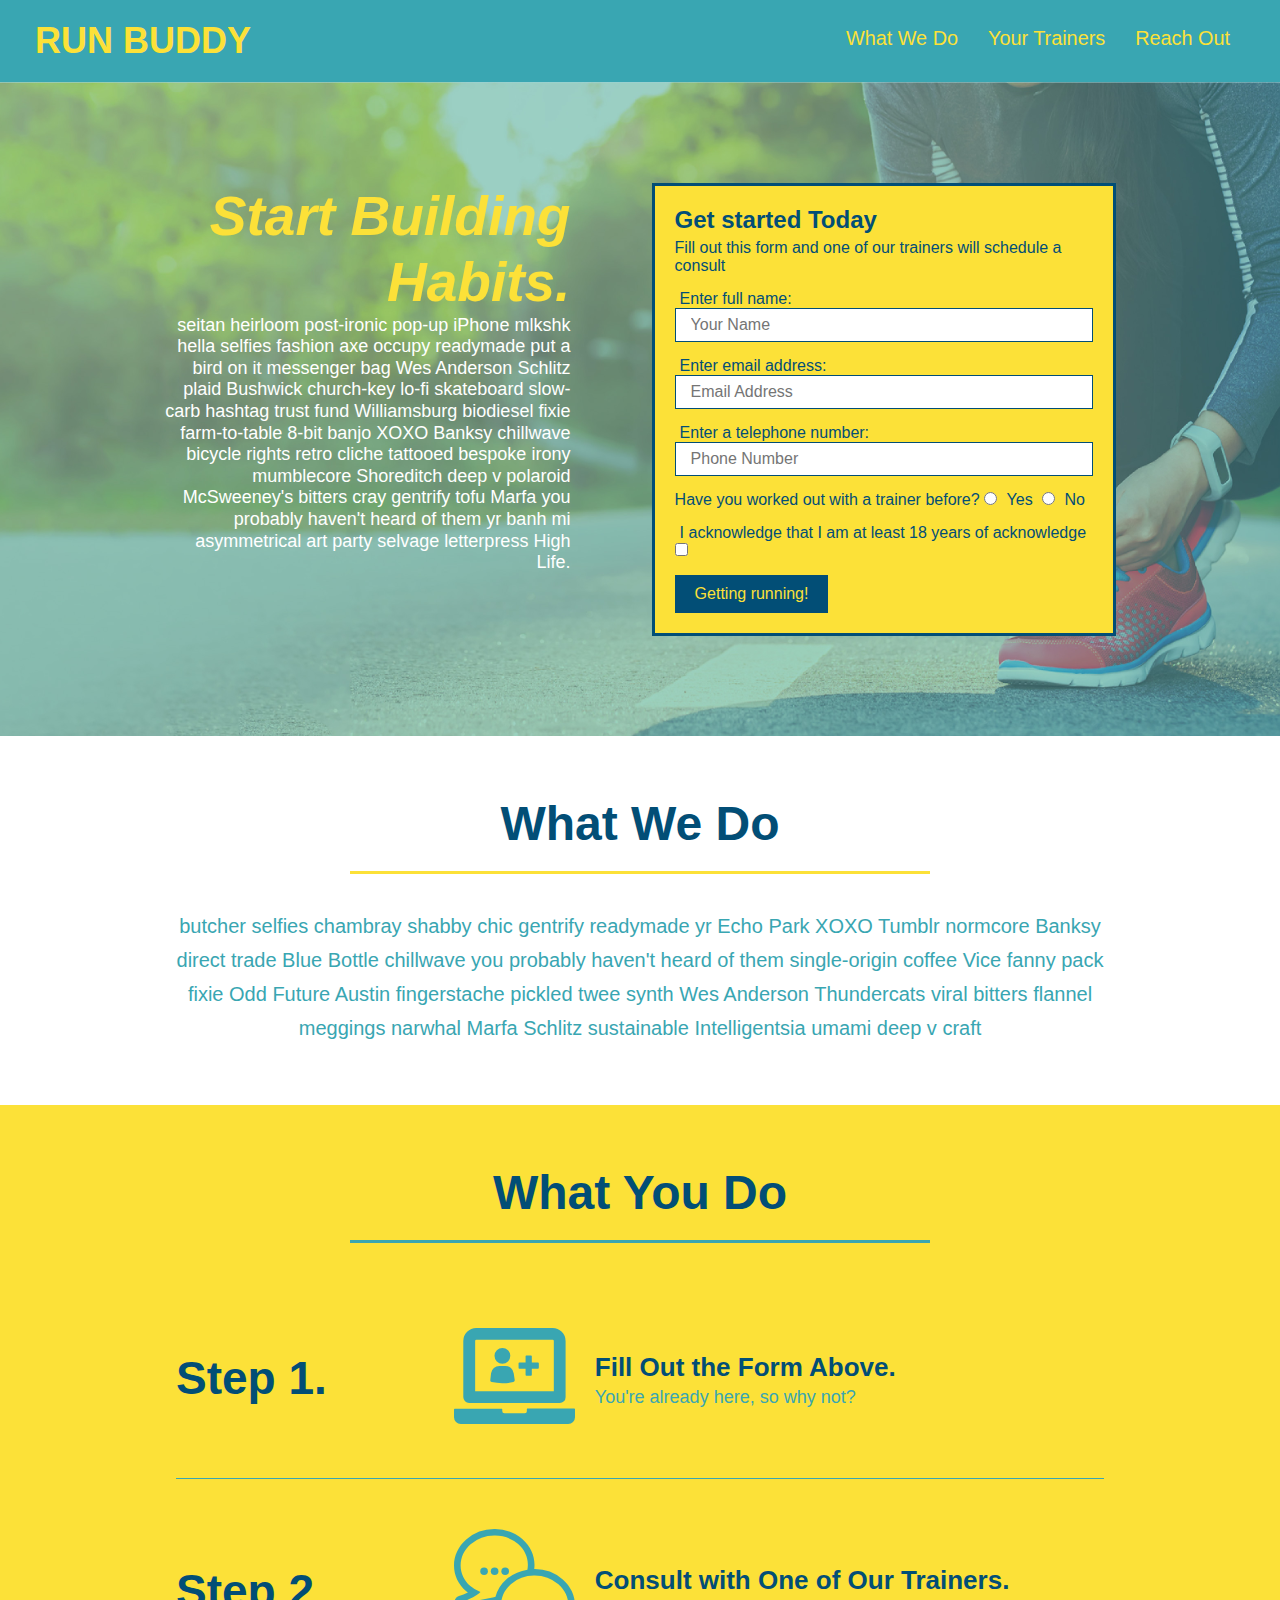
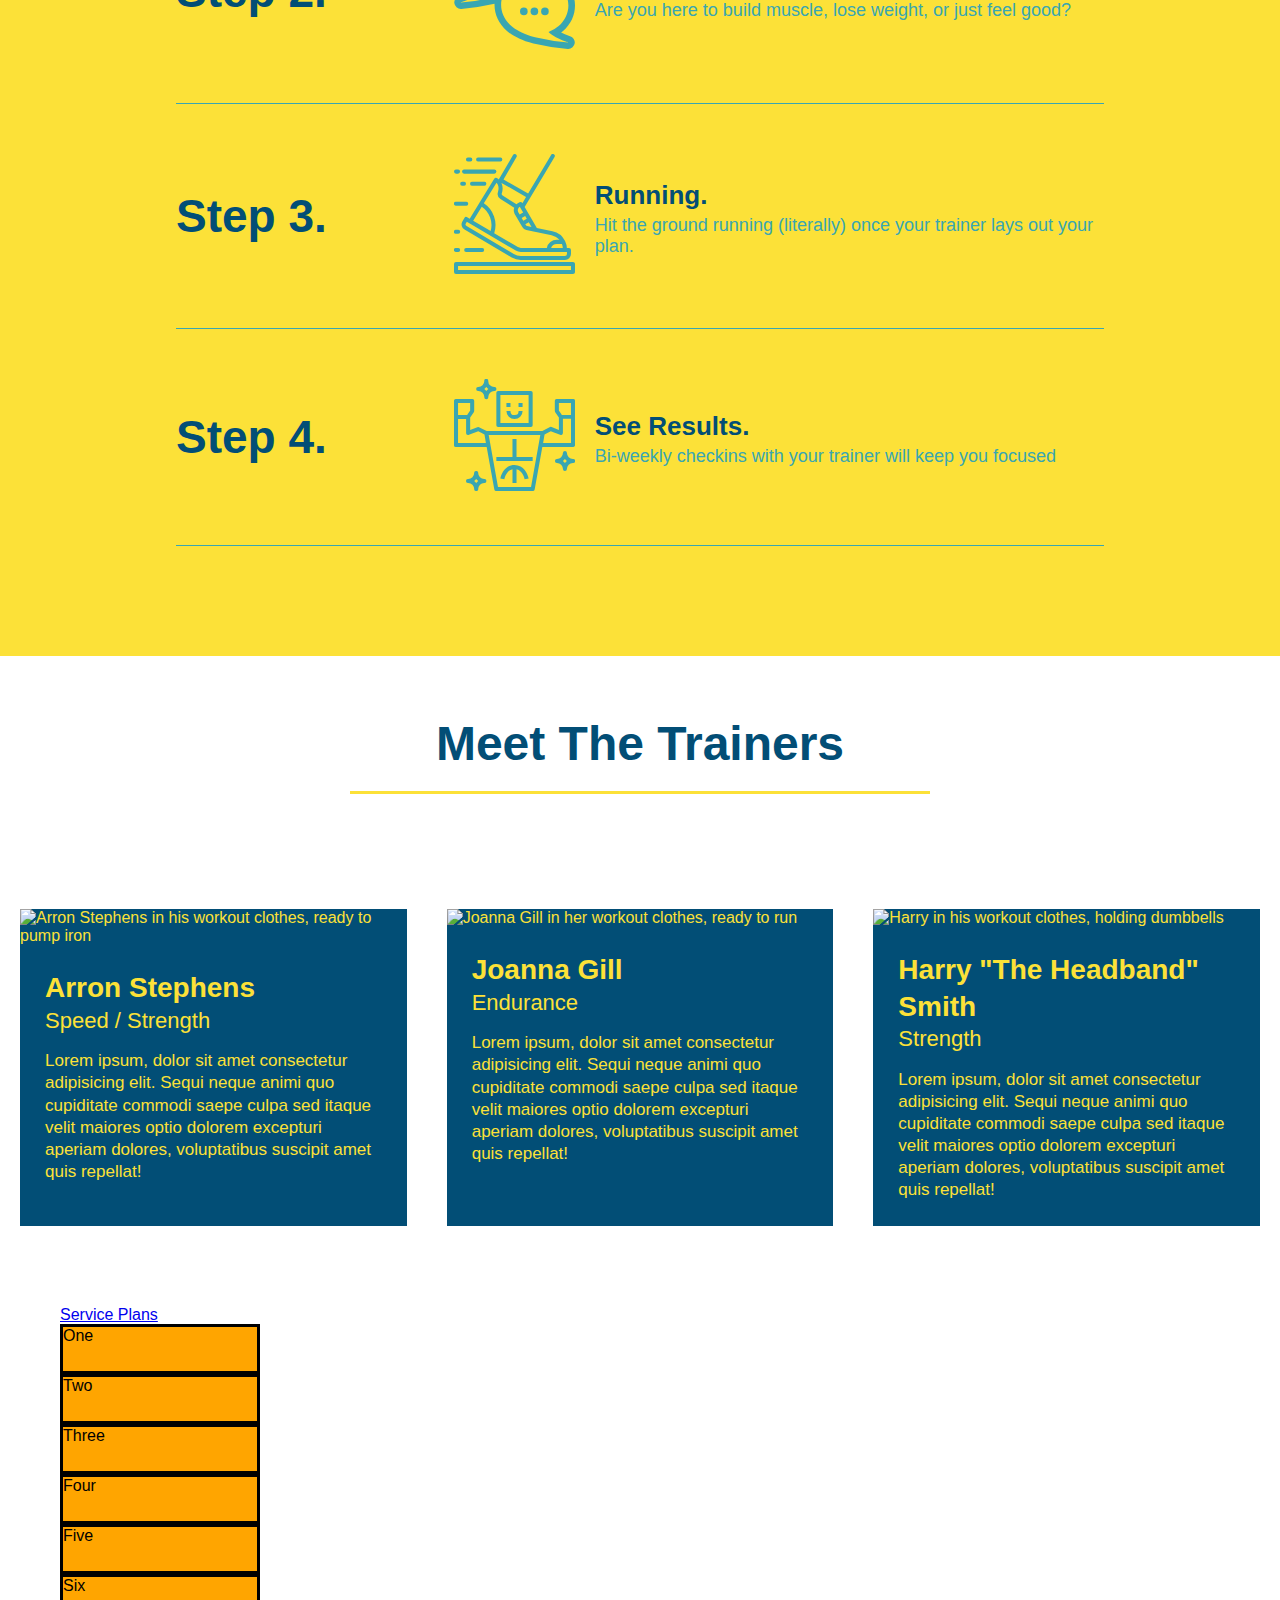
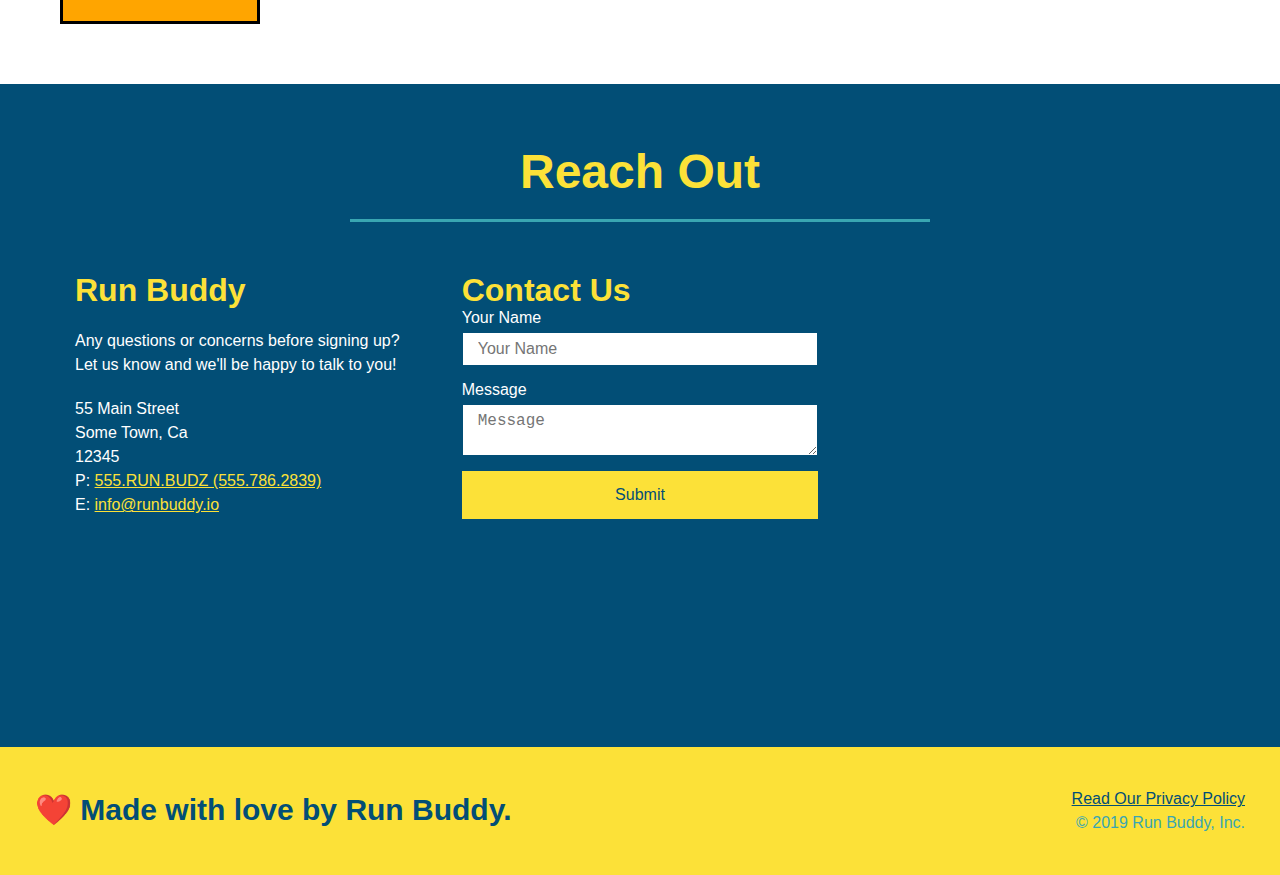
==== commit 077adc2d: "added grid example" ====
--- a/index.html
+++ b/index.html
@@ -1,8 +1,9 @@
 <!Doctype html>
-<html lang="en"
+<html lang="en">
     <head>
         <link rel="stylesheet" href="./assets/css/style.css"/>
         <meta charset="utf-8" />
+        <meta name="viewport" content="width=device-width, initial-scale=1.0" />
         <title>Run Buddy</title>
     </head>
 
@@ -183,7 +184,20 @@
         </div>
     </article>
 </div>
-
+<!-- Service Plan Section -->
+<section id="service-plans" class="services">
+    <nav>
+        <a href="#service-plans">Service Plans</a>
+    </nav>
+    <div class="service-grid-container">
+        <div class="service-grid-item">One</div>
+        <div class="service-grid-item">Two</div>
+        <div class="service-grid-item">Three</div>
+        <div class="service-grid-item">Four</div>
+        <div class="service-grid-item">Five</div>
+        <div class="service-grid-item">Six</div>
+      </div>
+</section>
 
 <!-- "reach out" section -->
 <section class="contact">
--- a/assets/css/style.css
+++ b/assets/css/style.css
@@ -45,7 +45,7 @@
   }
   
   header nav ul li a {
-    margin: 0 30px;
+    padding: 10px 15px;
     font-weight: lighter;
     font-size: 1.55vw;
   }
@@ -93,6 +93,7 @@
     display: flex;
     justify-content: center;
     flex-wrap: wrap;
+    align-items: flex-start;
   }
   
   .hero-cta {
@@ -101,7 +102,7 @@
     margin: 3.5%;
     color: #fff;
     font-size: 18px;
-    line-height: 1.3;
+    line-height: 1.2;
   }
   
   .hero-cta h2 {
@@ -153,7 +154,7 @@
   
   /* SECTION TITLE STYLES START */
   .section-title {
-    font-size: 55px;
+    font-size: 48px;
     border-bottom: 3px solid;
     color: #024e76;
     padding-bottom: 20px;
@@ -278,7 +279,20 @@
     font-size: 17px;
   }
   /* TRAINER STYLES END */
-  
+  /* SERVICE PLAN STYLES START */
+  .service-grid-container {
+    display:grid;
+  }
+  .service-grid-item {
+    width:200px;
+    height:50px;
+    background-color: orange;
+    border: solid;
+    color: black;
+  }
+  /* SERVICE PLAN STYLES ENDS */
+
+
   /* REACH OUT STYLES START */
   .contact {
     background: #024e76;
@@ -358,4 +372,94 @@
   
   .flex-row {
     display: flex;
-  }+  }
+
+  /* MEDIA QUERY FOR SMALLER DESKTOP SCREENS AND SMALLER */
+@media screen and (max-width: 980px) {
+    /* this will be applied on any screen smaller than 980px */
+   header {
+     padding-bottom: 0;
+     justify-content: center;
+  }
+    header h1 {
+      width:100%;
+      text-align: center;
+    }
+    header nav ul {
+      margin-top: 20px;
+      width: 100%;
+      justify-content: center;
+    }
+    header nav ul li a {
+      font-size: 20px;
+    }
+    footer h2, footer div {
+      text-align: center;
+      width: 100%;
+    }
+    .hero-cta, .hero-form {
+      width: 100%;
+    }
+  .hero-cta {
+    text-align: center;
+  }
+  .secton-title {
+    width: 80%;
+  }
+  .trainer {
+    flex: 0 70%;
+  }
+  .contact-info iframe {
+    flex: 1 100%;
+  }
+}
+
+/* MEDIA QUERY FOR TABLETS AND SMALLER */
+@media screen and (max-width: 768px) {
+    /* this will be applied on any screen between 768px and 575px */
+    section {
+      padding: 30px 15px;
+    }
+    .step h3 {
+      flex: 1 100%;
+      text-align: center;
+    }
+    .step-info {
+      flex: 2 100%;
+      text-align: center;
+      justify-content: center;
+    }
+    .step-img {
+      flex: 0 32%;
+      margin-right: 0;
+      margin-top: 15px;
+      margin-bottom: 15px;
+    }
+    .step-text {
+      flex:100%;
+    }
+  
+}
+
+/* MEDIA QUERY FOR MOBILE PHONES AND SMALLER */
+@media screen and (max-width: 575px) {
+    /* this will be applied on any screen smaller than 575px */
+    .hero-form button {
+      width: 100%;
+    }
+  
+    .section-title {
+      width: 95%;
+    }
+  
+    .intro p {
+      width: 100%;
+    }
+  
+    .trainer {
+      flex: 0 100%;
+    }
+    .contact-form {
+      order: 3;
+    }
+}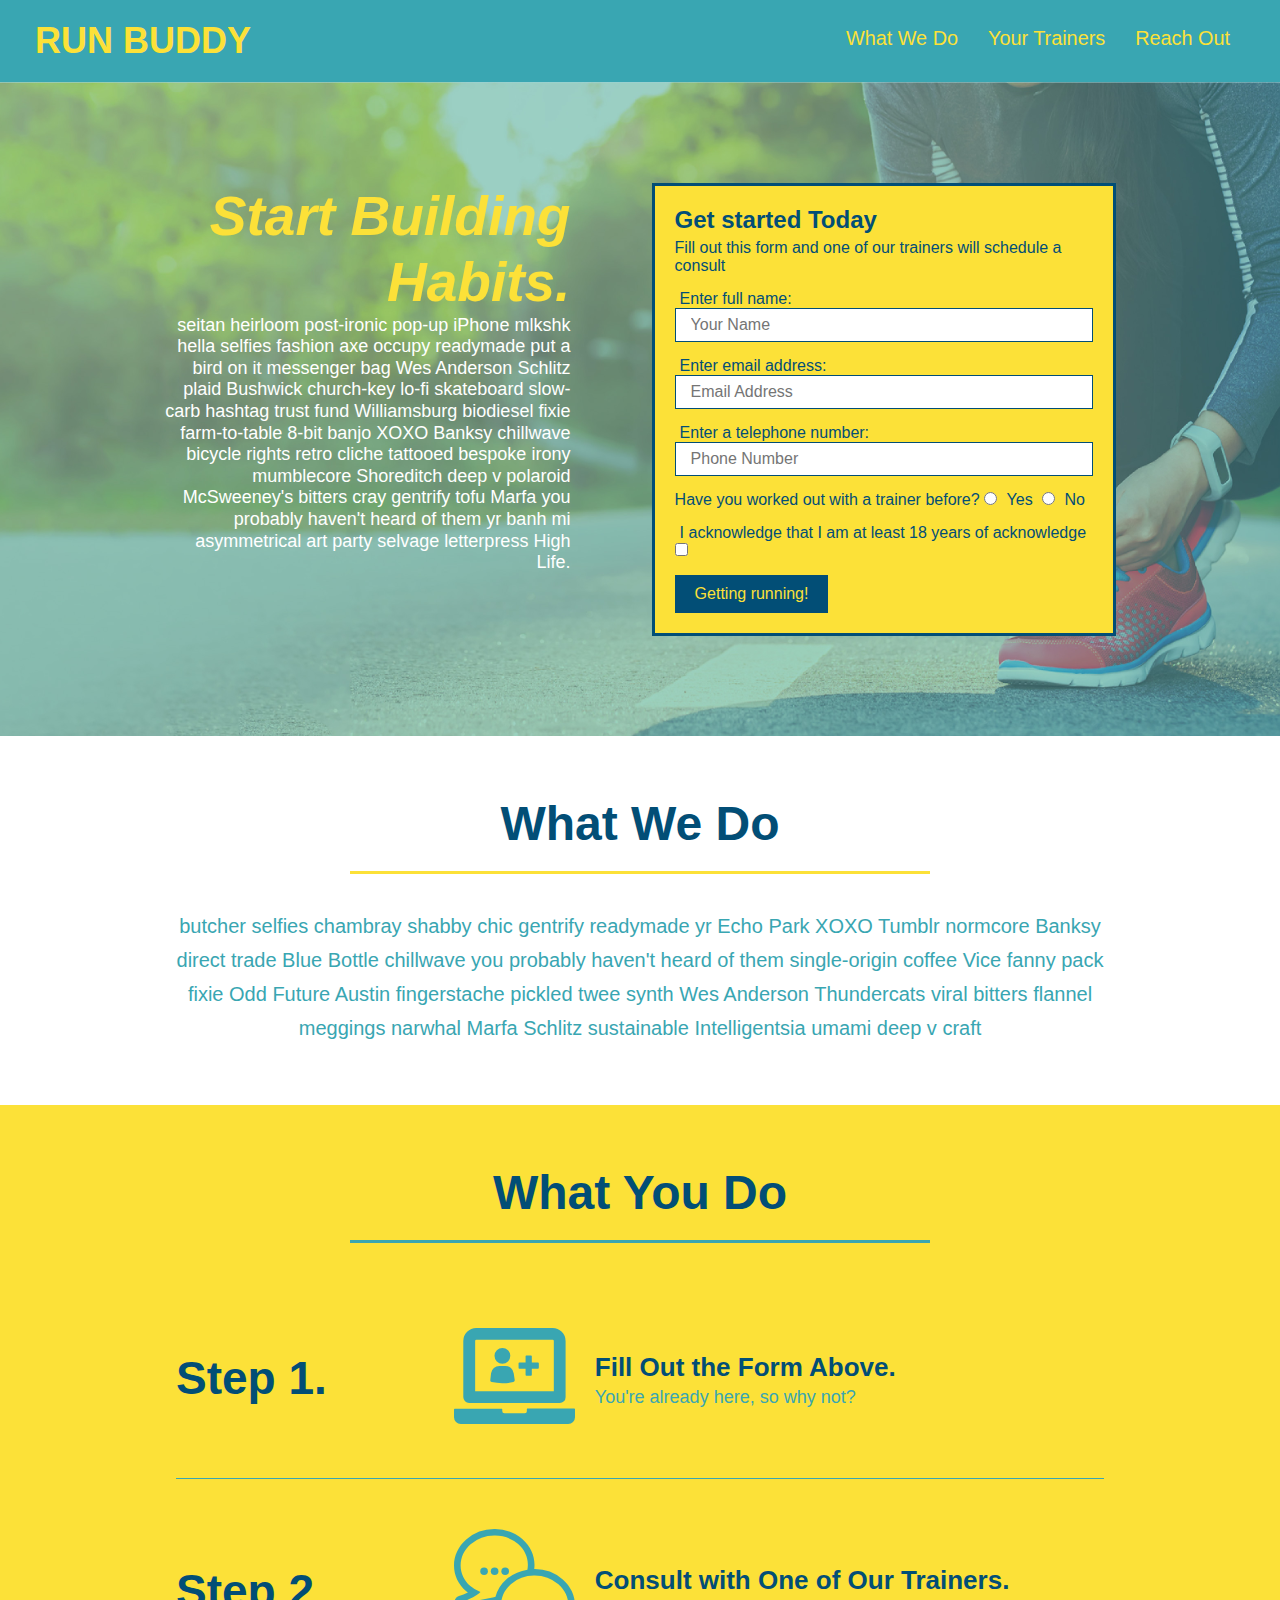
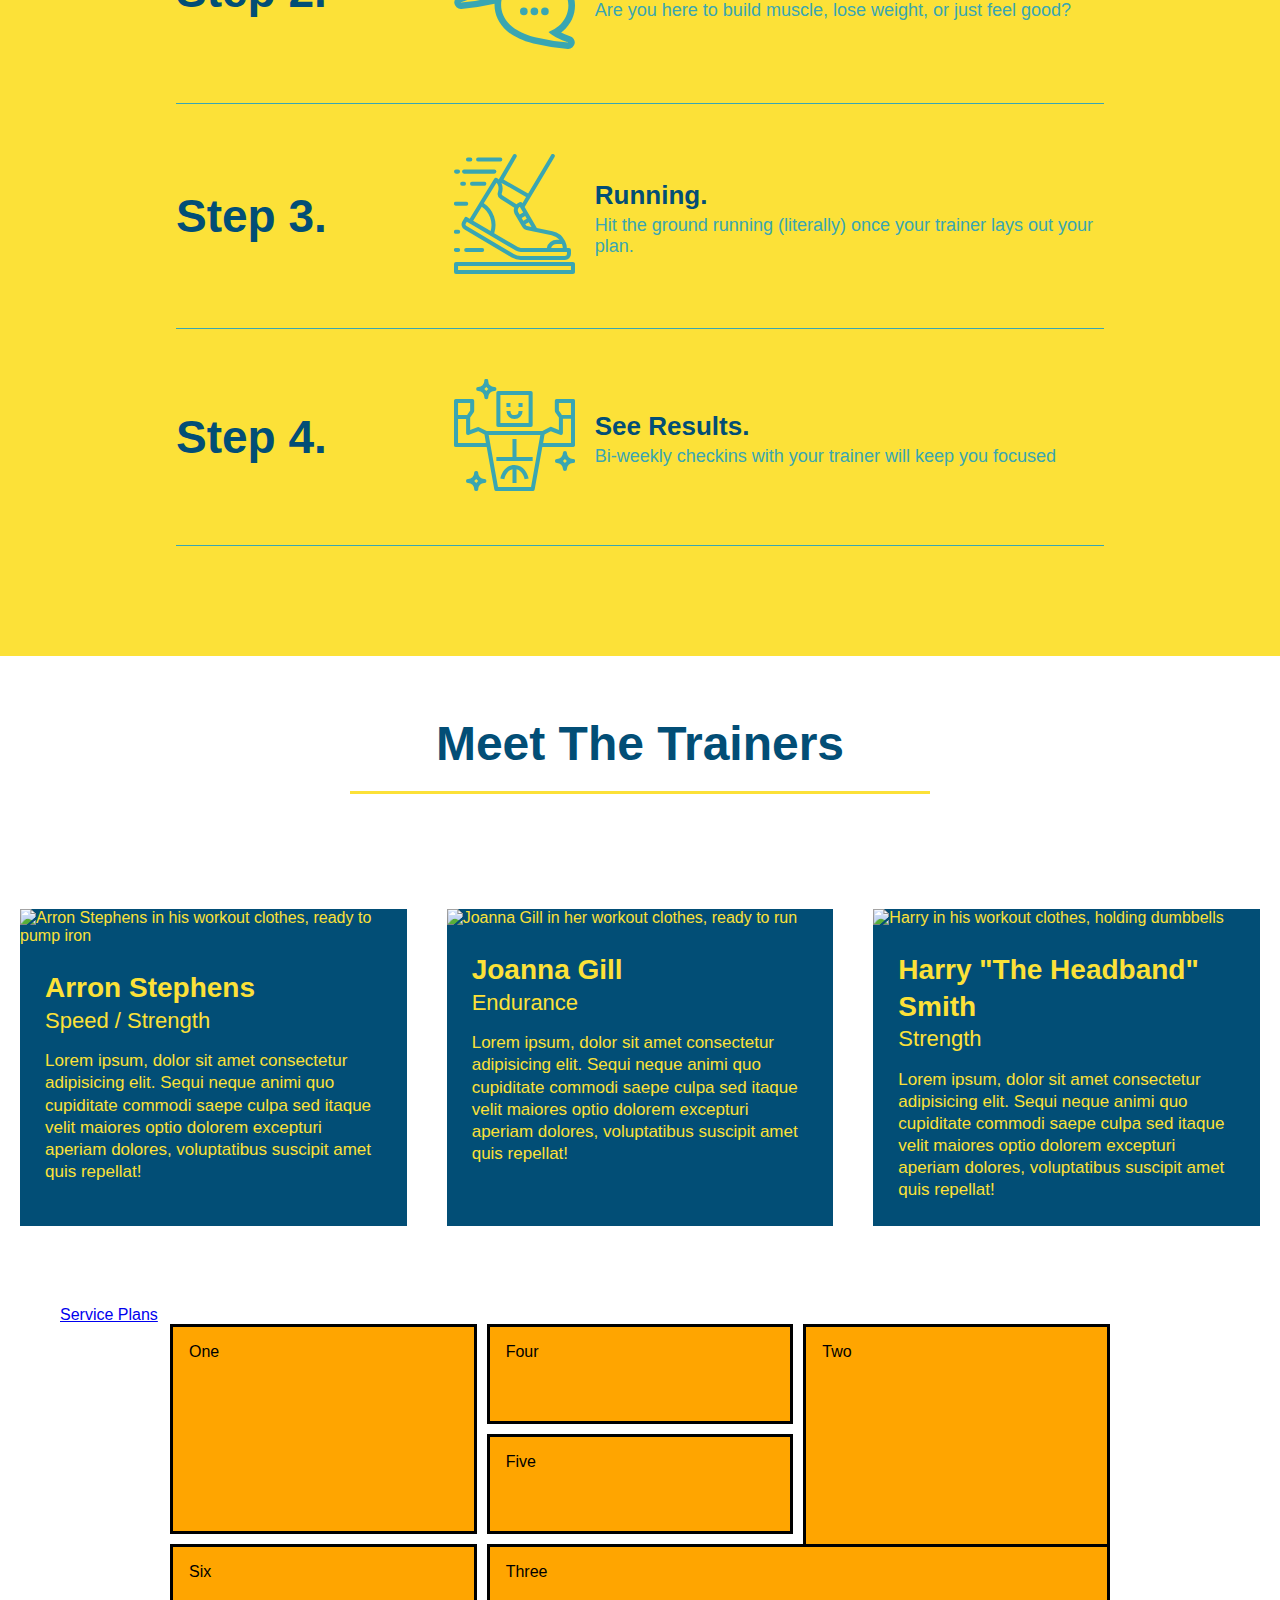
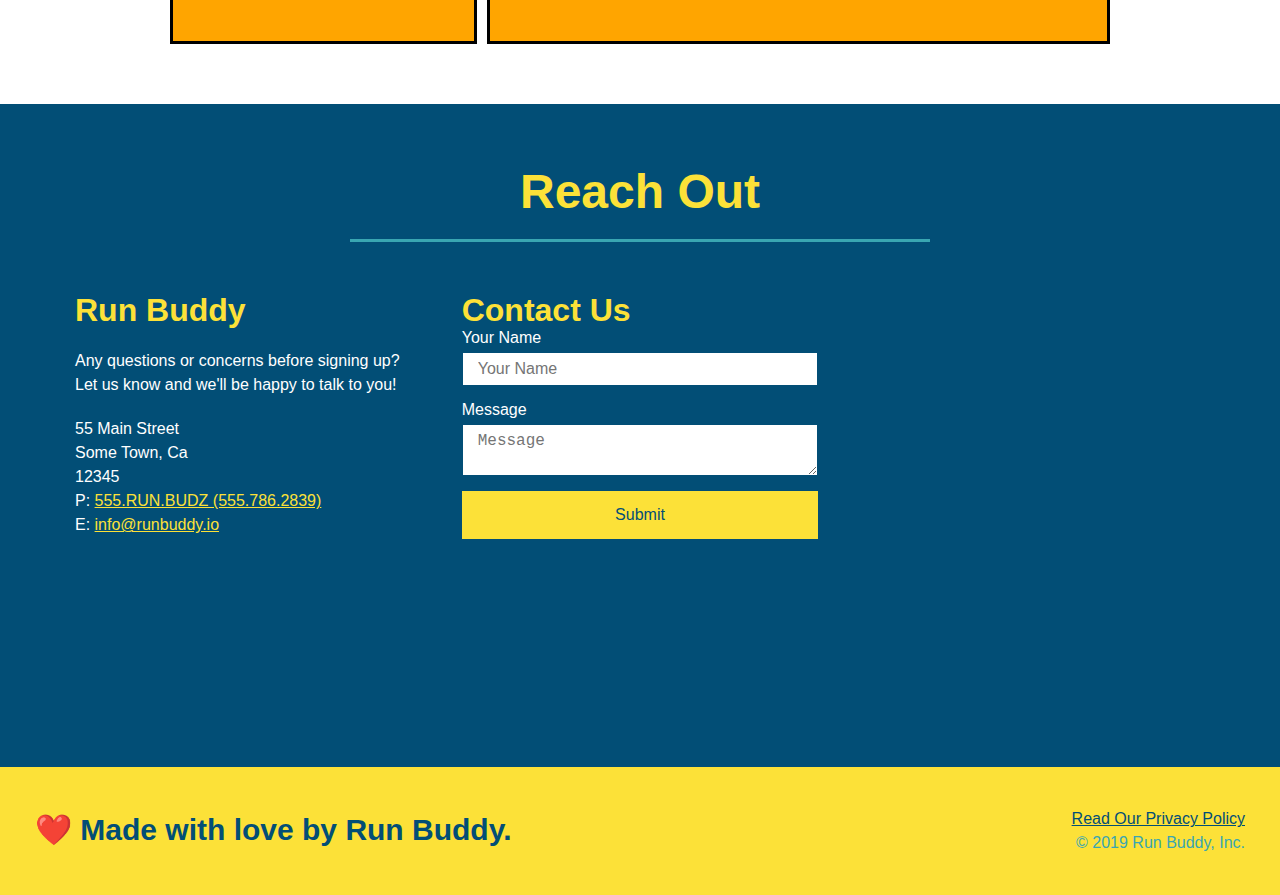
==== commit 1e4a6e54: "example grid" ====
--- a/index.html
+++ b/index.html
@@ -190,12 +190,12 @@
         <a href="#service-plans">Service Plans</a>
     </nav>
     <div class="service-grid-container">
-        <div class="service-grid-item">One</div>
-        <div class="service-grid-item">Two</div>
-        <div class="service-grid-item">Three</div>
-        <div class="service-grid-item">Four</div>
-        <div class="service-grid-item">Five</div>
-        <div class="service-grid-item">Six</div>
+        <div class="service-grid-item box1">One</div>
+        <div class="service-grid-item box2">Two</div>
+        <div class="service-grid-item box3">Three</div>
+        <div class="service-grid-item box4">Four</div>
+        <div class="service-grid-item box5">Five</div>
+        <div class="service-grid-item box6">Six</div>
       </div>
 </section>
 
--- a/assets/css/style.css
+++ b/assets/css/style.css
@@ -279,17 +279,40 @@
     font-size: 17px;
   }
   /* TRAINER STYLES END */
+
   /* SERVICE PLAN STYLES START */
   .service-grid-container {
+    max-width: 940px;
+    margin: 0 auto;
     display:grid;
+    grid-template-columns: repeat(3, 1fr);
+    grid-template-rows: repeat(3, 100px);
+    grid-gap: 10px;
   }
   .service-grid-item {
-    width:200px;
-    height:50px;
     background-color: orange;
     border: solid;
+    padding: 1em;
     color: black;
   }
+
+  .grid-container {
+    grid-gap: <grid-row-gap> <grid-column-gap>;
+  }
+
+  .box1 {
+    grid-column: 1/2;
+    grid-row:1/3;
+  }
+  .box2 {
+    grid-column: 3/4; 
+    grid-row: 1/-1; 
+  }
+  .box3 {
+    grid-column: 2/ span 2; 
+    grid-row: 3/ span 1; 
+  }
+
   /* SERVICE PLAN STYLES ENDS */
 
 
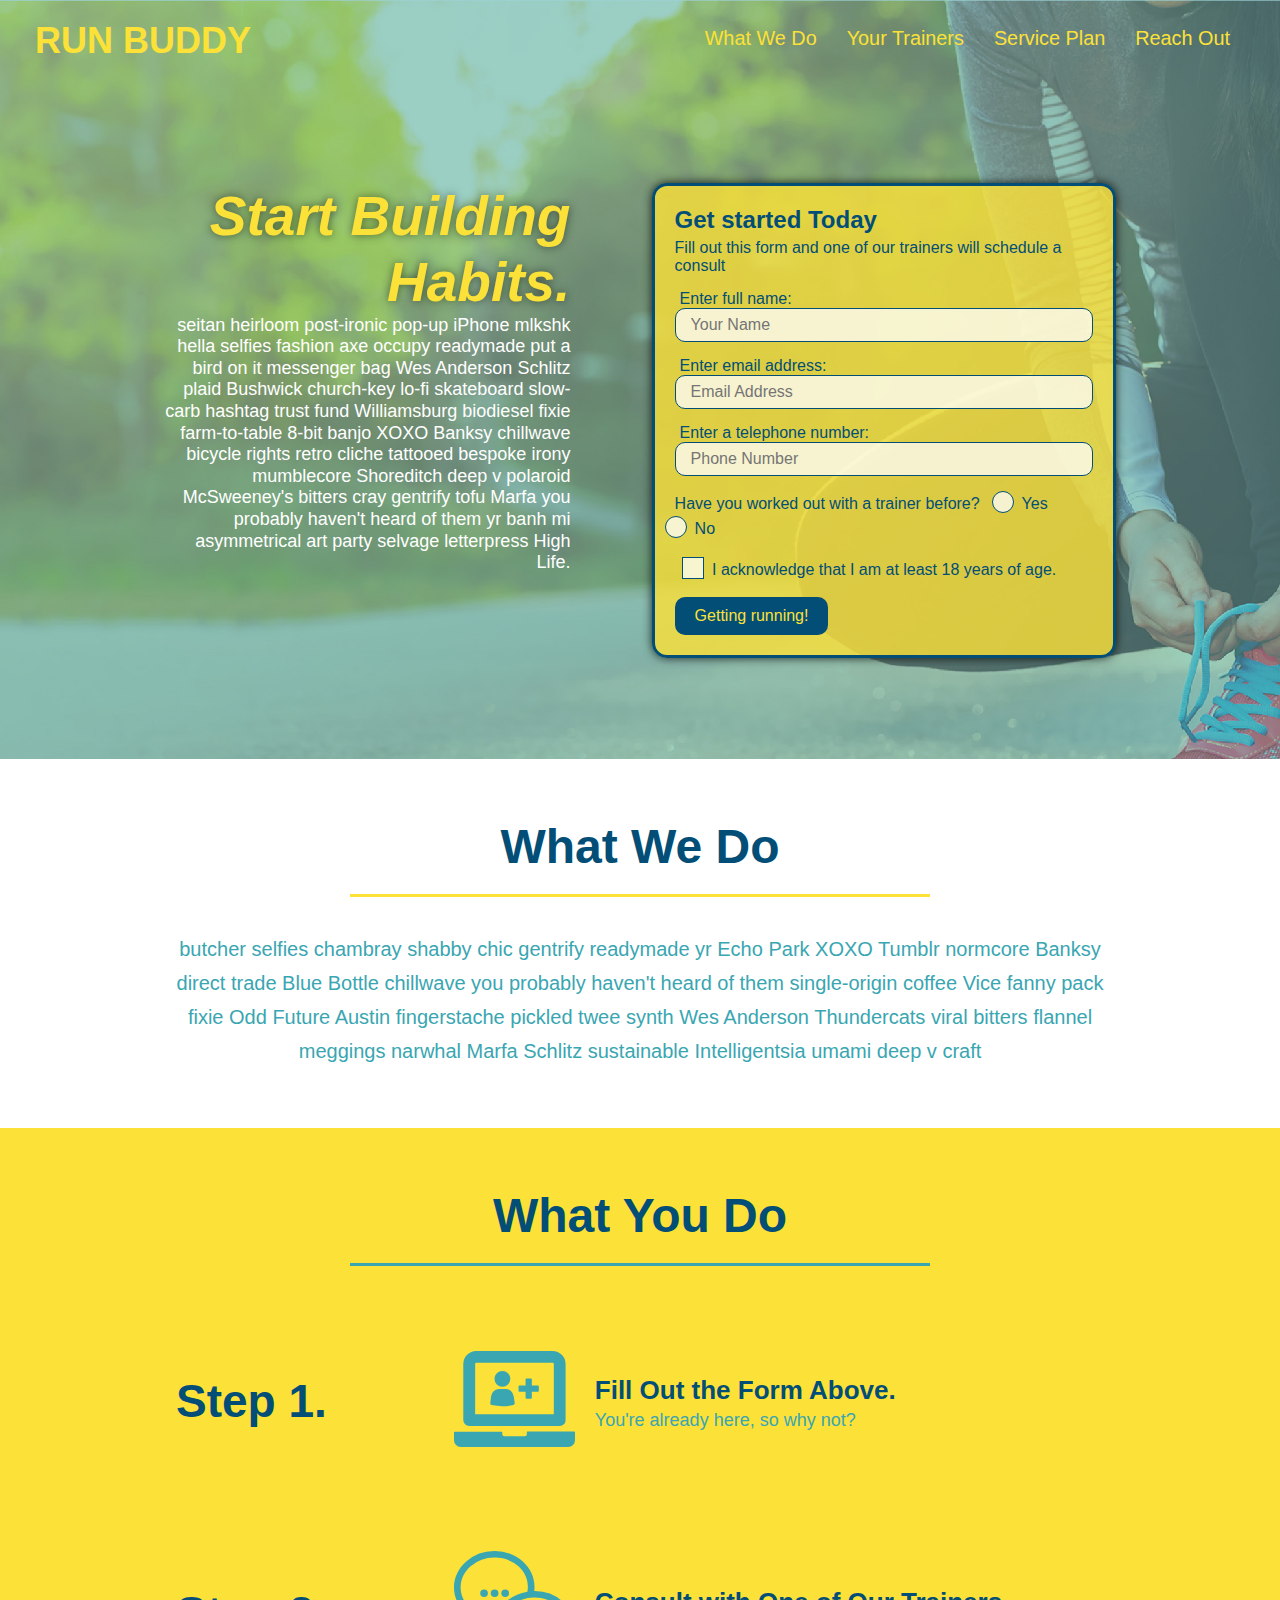
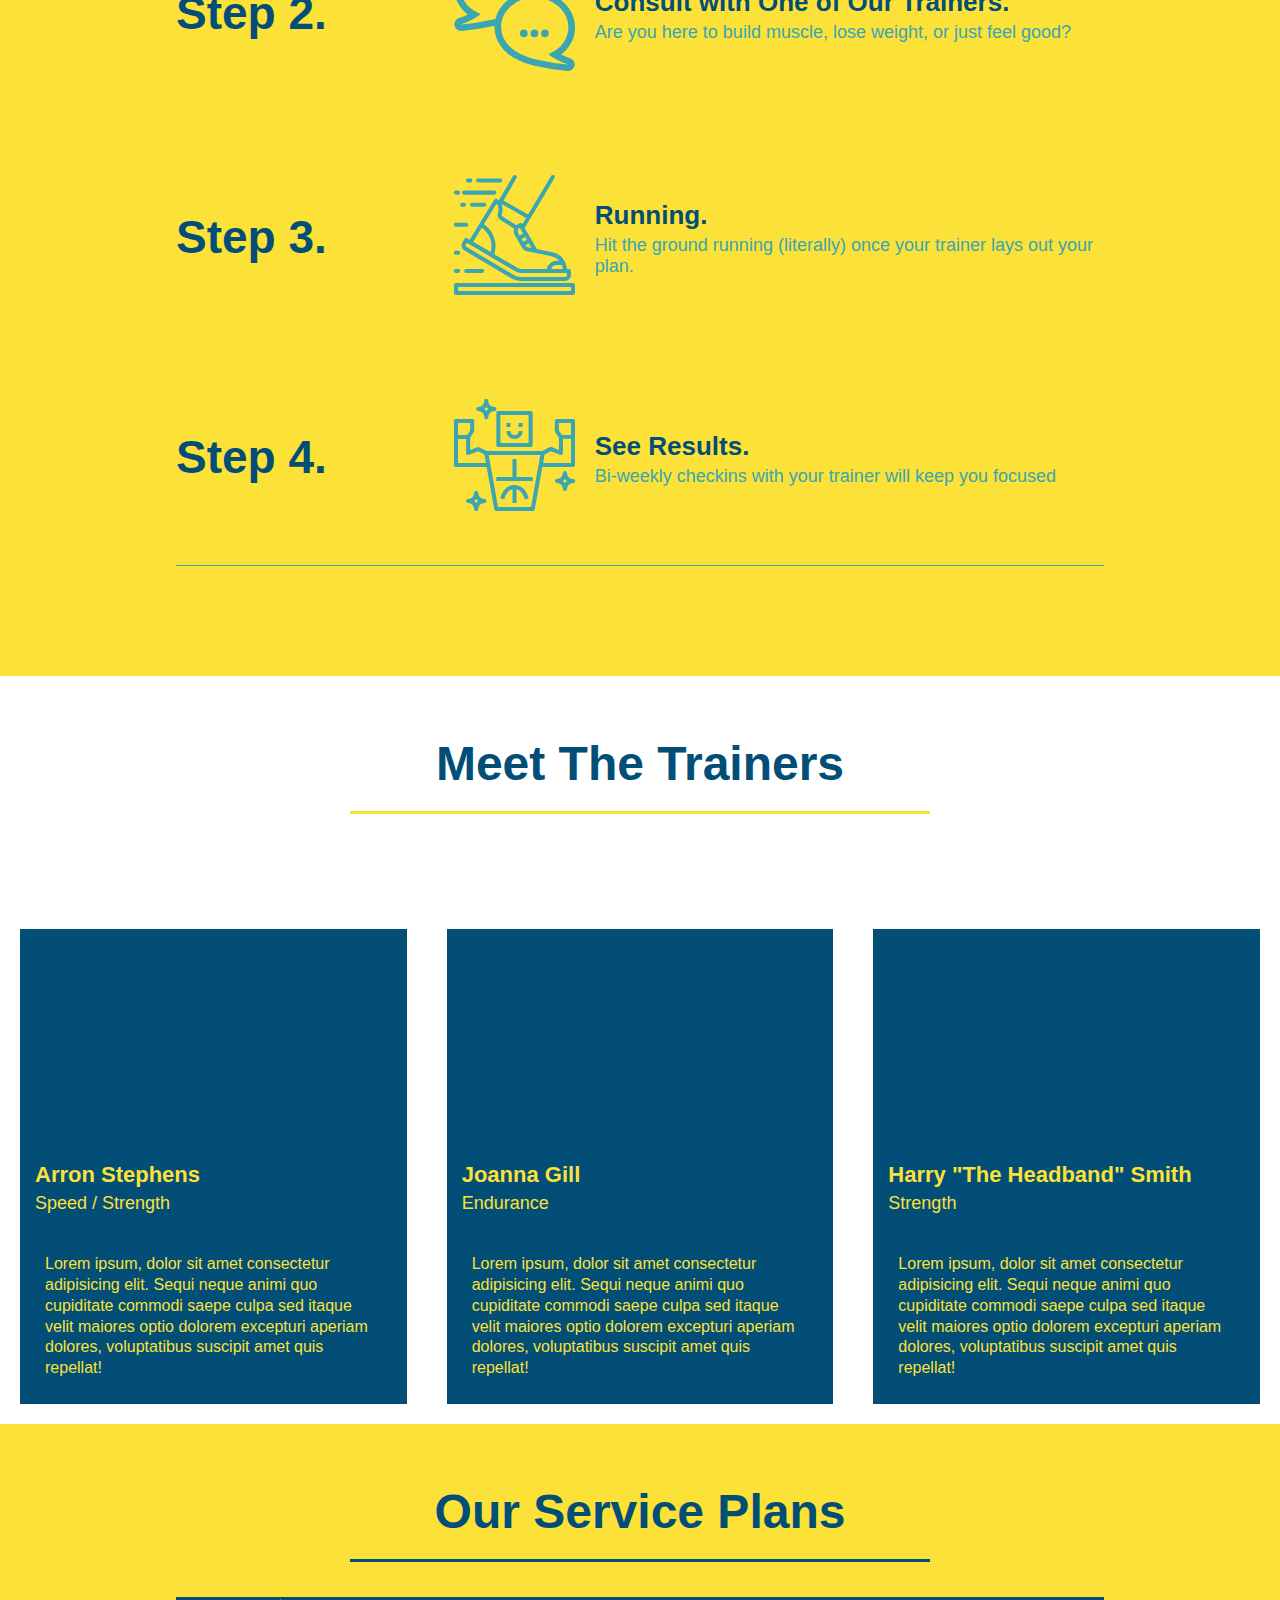
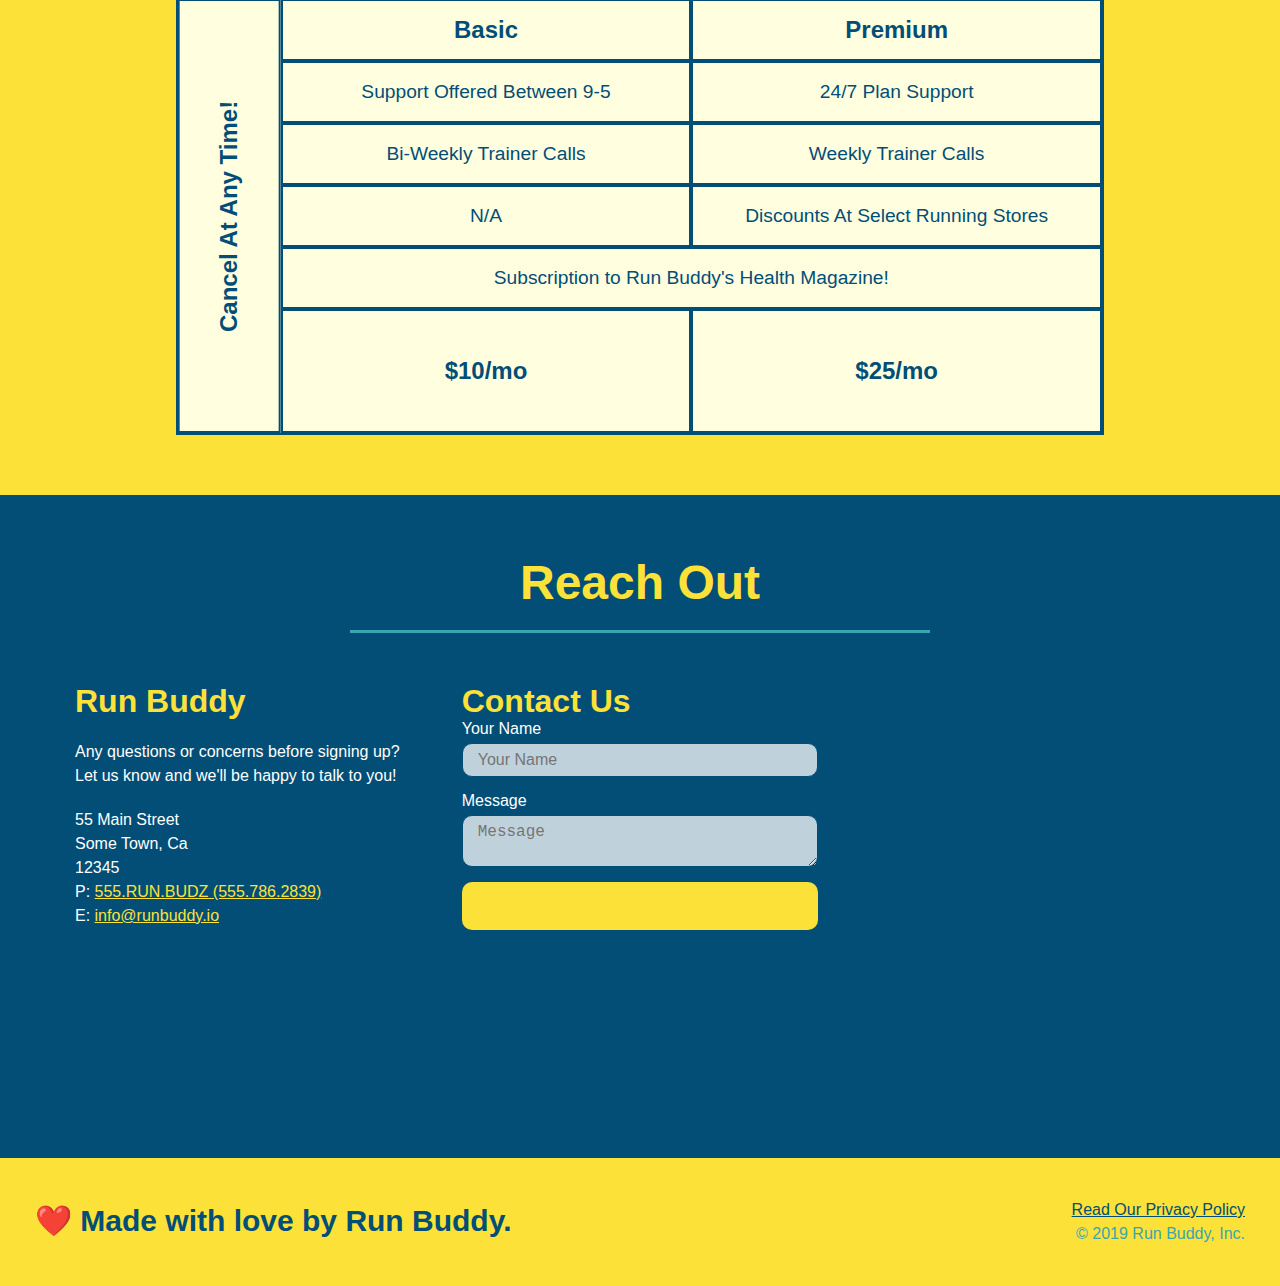
==== commit a449b4b8: "hover animation complete" ====
--- a/index.html
+++ b/index.html
@@ -26,6 +26,9 @@
                     <a href="./index.html#your-trainers">Your Trainers</a>
                 </li>
                 <li>
+                    <a href="./index.html#service-plan">Service Plan</a>
+                </li>
+                <li>
                     <a href="./index.html#reach-out">Reach Out</a>
                 </li>
            </ul>     
@@ -52,16 +55,21 @@
         <input type="tel" placeholder="Phone Number" name="phone" id="phone" class="form-input"/>
         <p>
             Have you worked out with a trainer before?
-            <input type="radio" name="trainer-confirm" id="trainer-yes"/>
-            <label for="trainer-yes">Yes</label>
-            <input type="radio" name="trainer-confirm" id="trainer-no" />
-            <label for="trainer-no">No</label>
-        </p>
-        <p>
-            <label for="checkbox">I acknowledge that I am at least 18 years of acknowledge
-            </label>
-            <input type="checkbox" name="age-confirm" id="checkbox" />
-        </p>
+            <span class="radio-wrapper">
+              <input type="radio" name="trainer-confirm" id="trainer-yes" />
+              <label for="trainer-yes">Yes</label>
+            </span>
+            <span class="radio-wrapper">
+              <input type="radio" name="trainer-confirm" id="trainer-no" />
+              <label for="trainer-no">No</label>
+            </span>
+          </p>
+          <p>
+            <span class="checkbox-wrapper">
+              <input type="checkbox" name="age-confirm" id="checkbox" />
+              <label for="checkbox">I acknowledge that I am at least 18 years of age.</label>
+            </span>
+          </p>
         <button type="submit">
             Getting running!
         </button>
@@ -149,10 +157,15 @@
 
 <div class="trainers">
     <article class="trainer"> 
-        <img src="assets/images/trainer-1.jpg" alt="Arron Stephens in his workout clothes, ready to pump iron" />
+        <div class="trainer-img trainer-1">
+        <div>
+            <h3>Arron Stephens</h3>
+            <h4>Speed / Strength</h4>
+        </div>
+        </div>
         <div class="trainer-bio">
-        <h3 class="trainer-name">Arron Stephens</h3>
-        <h4 class=trainer-role>Speed / Strength</h4>
+            <h3>Arron Stephens</h3>
+            <h4>Speed / Strength</h4>
         <p>
             Lorem ipsum, dolor sit amet consectetur adipisicing elit. Sequi neque animi quo cupiditate commodi saepe culpa sed
       itaque velit maiores optio dolorem excepturi aperiam dolores, voluptatibus suscipit amet quis repellat!
@@ -161,10 +174,15 @@
     </article>
 
     <article class="trainer">
-        <img src="assets/images/trainer-2.jpg" alt="Joanna Gill in her workout clothes, ready to run" />
+        <div class="trainer-img trainer-2">
+        <div>
+        <h3>Joanna Gill</h3>
+        <h4>Endurance</h4>
+        </div>
+        </div>
         <div class="trainer-bio"> 
-        <h3 class="trainer-name">Joanna Gill</h3>
-        <h4 class="trainer-role">Endurance</h4>
+            <h3>Joanna Gill</h3>
+            <h4>Endurance</h4>
         <p>
             Lorem ipsum, dolor sit amet consectetur adipisicing elit. Sequi neque animi quo cupiditate commodi saepe culpa sed
       itaque velit maiores optio dolorem excepturi aperiam dolores, voluptatibus suscipit amet quis repellat!
@@ -173,10 +191,15 @@
     </article>
 
     <article class="trainer">     
-        <img src="assets/images/trainer-3.jpg" alt="Harry in his workout clothes, holding dumbbells" />
+        <div class="trainer-img trainer-3">
+        <div>
+            <h3>Harry "The Headband" Smith</h3>
+            <h4>Strength</h4>
+        </div>
+        </div>
         <div class="trainer-bio">
-        <h3 class="trainer-name">Harry "The Headband" Smith</h3>
-        <h4 class="trainer-role">Strength</h4>
+            <h3>Harry "The Headband" Smith</h3>
+            <h4>Strength</h4>
         <p>
             Lorem ipsum, dolor sit amet consectetur adipisicing elit. Sequi neque animi quo cupiditate commodi saepe culpa sed
       itaque velit maiores optio dolorem excepturi aperiam dolores, voluptatibus suscipit amet quis repellat!
@@ -184,19 +207,62 @@
         </div>
     </article>
 </div>
+
 <!-- Service Plan Section -->
 <section id="service-plans" class="services">
-    <nav>
-        <a href="#service-plans">Service Plans</a>
-    </nav>
-    <div class="service-grid-container">
-        <div class="service-grid-item box1">One</div>
-        <div class="service-grid-item box2">Two</div>
-        <div class="service-grid-item box3">Three</div>
-        <div class="service-grid-item box4">Four</div>
-        <div class="service-grid-item box5">Five</div>
-        <div class="service-grid-item box6">Six</div>
-      </div>
+        <h2 class="section-title secndary border">Our Service Plans</h2>
+    <div class="service-grid-wrapper">
+        <div class="service-grid-container">
+            <!--Header-->
+            <div class="service-grid-item grid-head basic">
+                Basic
+            </div>
+            <div class="service-grid-item grid-head premium">
+                Premium
+            </div>
+
+            <!--Body-->
+            <div class="service-grid-item basic">
+                Support Offered Between 9-5
+            </div>
+
+            <div class="service-grid-item premium">
+                24/7 Plan Support
+            </div>
+
+            <div class="service-grid-item basic">
+                Bi-Weekly Trainer Calls
+            </div>
+
+            <div class="service-grid-item premium">
+                Weekly Trainer Calls
+            </div>
+
+            <div class="service-grid-item basic">
+                N/A
+            </div>
+
+            <div class="service-grid-item premium">
+                Discounts At Select Running Stores
+            </div>
+
+            <div class="service-grid-item both">
+                Subscription to Run Buddy's Health Magazine!
+            </div>
+
+            <div class="service-grid-item grid-price basic">
+                $10/mo
+            </div>
+
+            <div class="service-grid-item grid-price premium">
+                $25/mo
+            </div>
+
+            <div class="service-grid-item grid-price cancel">
+                Cancel At Any Time!
+            </div>
+        </div> <!-- div service-grid container-->
+        </div> <!--div service-grid-wrapper-->
 </section>
 
 <!-- "reach out" section -->
--- a/assets/css/style.css
+++ b/assets/css/style.css
@@ -3,33 +3,49 @@
     margin: 0;
     padding: 0;
   }
+
+:root {
+    --primary-color: #fce138;
+    --secondary-color: #024e76;
+    --tertiary-color: #39a6b2;
+  }
   
   body {
-    color: #39a6b2;
+    color:var(--tertiary-color);
     font-family: Helvetica, Arial, sans-serif;
   }
   
+
   
   /* HEADER / NAV BAR STYLES START */
   
   header {
+    background-attachment: fixed;
+    background-position: 80%;
+    background-image: url('../images/hero-bg.jpg');
+    background-size: cover;
+    background-position: center;
     padding: 20px 35px;
-    background-color: #39a6b2;
+    background-color: var(--tertiary-color);
     display: flex;
     justify-content: space-between;
     flex-wrap: wrap;
+    position: -webkit-sticky;
+    position: sticky;
+    top: 0;
+    z-index: 9999;
   }
   
   header h1 {
     font-weight: bold;
     margin: 0;
     font-size: 36px;
-    color: #fce138;
+    color: var(--primary-color);
   }
   
   header a {
     text-decoration: none;
-    color: #fce138;
+    color: var(--primary-color);
   }
   
   header nav {
@@ -49,6 +65,13 @@
     font-weight: lighter;
     font-size: 1.55vw;
   }
+
+  header nav ul li a:hover{
+    background: #fce138;
+    color: #024e76;
+    border-radius: 15px;
+    text-shadow: none;
+  }
   
   /* HEADER / NAVBAR STYLES END */
   
@@ -56,7 +79,7 @@
   
   /* FOOTER STYLES START */
   footer {
-    background: #fce138;
+    background: var(--primary-color);
     padding: 40px 35px;
     display: flex;
     justify-content: space-between;
@@ -65,7 +88,7 @@
   }
   
   footer h2 {
-    color: #024e76;
+    color: var(--secondary-color);
     font-size: 30px;
     margin: 0;
   }
@@ -76,7 +99,7 @@
   }
   
   footer a {
-    color: #024e76;
+    color: var(--secondary-color);
   }
   /* END FOOTER STYLES */
   
@@ -87,6 +110,8 @@
   
   /* HERO STYLES START */
   .hero {
+    background-attachment: fixed;
+    background-position: 80%;
     background-image: url('../images/hero-bg.jpg');
     background-size: cover;
     background-position: center;
@@ -103,21 +128,25 @@
     color: #fff;
     font-size: 18px;
     line-height: 1.2;
+    
   }
   
   .hero-cta h2 {
     font-style: italic;
     font-size: 55px;
-    color: #fce138;
+    color: var(--primary-color);
+    text-shadow: 0 0 10px rgba(0,0,0,.5);
   }
   
   .hero-form {
-    border: 3px solid #024e76;
-    background-color: #fce138;
+    border: 3px solid var(--secondary-color);
+    background-color: rgba(252, 225, 56, 0.8);
     padding: 20px;
-    color: #024e76;
+    color: var(--secondary-color);
     width: 40%;
     margin: 3.5%;
+    box-shadow: 0 0 10px rgba(0, 0, 0, 0.8);
+    border-radius: 15px;
   }
   
   .hero-form h3 {
@@ -129,13 +158,20 @@
   }
   
   .form-input {
-    border: 1px solid #024e76;
+    background-color: rgba(255,255,255, 0.75);
+    border: 1px solid var(--secondary-color);
     display: block;
     padding: 7px 15px;
     font-size: 16px;
-    color: #024e76;
+    color: var(--secondary-color);
     width: 100%;
     margin-bottom: 15px; 
+    border-radius: 10px;
+  }
+  
+  .form-input:focus {
+    background-color: rgba(255,255,255,1);
+    outline: none;
   }
   
   .hero-form label {
@@ -143,12 +179,76 @@
   }
   
   .hero-form button {
-    color: #fce138;
-    background-color: #024e76;
+    color: var(--primary-color);
+    background-color: var(--secondary-color);
     border: none;
     padding: 10px 20px;
     font-size: 16px;
+    border-radius: 10px;
   } 
+
+  .hero-form button:hover {
+    background-color: #39a6b2;
+  }
+
+  .checkbox-wrapper input, .radio-wrapper input {
+    opacity:0;
+  }
+
+  .checkbox-wrapper label, .radio-wrapper label {
+    position: relative;
+    left: 10px;
+    margin: 10px;
+    line-height: 1.6;
+  }
+
+  .checkbox-wrapper label::before, .radio-wrapper label::before {
+    content: "";
+    height: 20px;
+    width: 20px;
+    background: rgba(255, 255, 255, 0.75);  
+    border: 1px solid var(--secondary-color);  
+    position: absolute;
+    top: -4px;
+    left: -30px;
+}
+.radio-wrapper label::before {
+  border-radius: 50%;
+}
+
+.radio-wrapper label::after {
+  content: "";
+  width: 20px;
+  height: 20px;
+  border-radius: 50%;
+  background: var(--secondary-color);
+  position: absolute;
+  left: -29px;
+  top: -3px;
+  background-image: radial-gradient(circle, var(--tertiary-color), var(--secondary-color));
+}
+
+.checkbox-wrapper label::after {
+  content: "";
+  height: 6px;
+  width: 14px;
+  border-left: 2px solid var(--secondary-color);
+  border-bottom: 2px solid var(--secondary-color);
+  position: absolute;
+  left: -26px;
+  top: 1px;
+  transform: rotate(-58deg);
+}
+.checkbox-wrapper input + label::after, 
+.radio-wrapper input + label::after {
+  content: none;
+}
+
+.checkbox-wrapper input:checked + label::after, 
+.radio-wrapper input:checked + label::after {
+  content: "";
+}
+
   /* HERO STYLES END */
   
   
@@ -156,7 +256,7 @@
   .section-title {
     font-size: 48px;
     border-bottom: 3px solid;
-    color: #024e76;
+    color:var(--secondary-color);
     padding-bottom: 20px;
     text-align: center;
     margin: 0 auto 35px auto;
@@ -164,11 +264,11 @@
   }
   
   .primary-border {
-    border-color: #fce138;
+    border-color: var(--primary-color);
   }
   
   .secondary-border {
-    border-color: #39a6b2;
+    border-color: var(--tertiary-color);
   }
   /* SECTION TITLE STYLES END */
   
@@ -176,7 +276,7 @@
   
   .intro p {
     line-height: 1.7;
-    color: #39a6b2;
+    color: var(--tertiary-color);
     width: 80%;
     margin: 0 auto;
     font-size: 20px;
@@ -187,22 +287,27 @@
   
   /* WHAT YOU DO STYLES START */
   .steps { 
-    background: #fce138;
+    background: var(--primary-color);
   }
   
   .step {
+   
     margin: 50px auto;
     padding-bottom: 50px;
     width: 80%;
-    border-bottom: 1px solid #39a6b2;
     display: flex;
     flex-wrap: wrap;
     align-items: center;
     justify-content: space-between;
   }
+
+  .step:last-child {
+    border-bottom: 1px solid var(--tertiary-color);
+  }
+
   
   .step h3 {
-    color: #024e76;
+    color: var(--secondary-color);
     font-size: 46px;
     flex: 1 30%;
   }
@@ -228,14 +333,14 @@
   }
   
   .step-text p {
-    color: #39a6b2;
+    color: var(--tertiary-color);
     font-size: 18px;
   }
   
   .step-text h4 {
     font-size: 26px;
     line-height: 1.5;
-    color: #024e76;
+    color: var(--secondary-color);
   }
   
   /* WHAT YOU DO STYLES END */
@@ -252,14 +357,66 @@
   .trainer {
     margin: 20px;
     flex: 1;
-    background: #024e76;
-    color: #fce138;
-  }
-  
-  .trainer img {
+    background: var(--secondary-color);
+    color: var(--primary-color);
+  }
+  
+  .trainer-1 {
+    background-image: url("../images/trainer-1.jpg");
+    background-size: cover;
+    position: relative;
+  }
+
+  .trainer-2 {
+    background-image: url("../images/trainer-2.jpg");
+    background-size: cover;
+    position: relative;
+  }
+
+  .trainer-3 {
+    background-image: url("../images/trainer-3.jpg");
+    background-size: cover;
+    position:relative;
+  }
+
+  .trainer-img {
     width: 100%;
-  }
-  
+    min-height: 300px; 
+    display:flex;
+    padding: 15px;
+    align-items: flex-end;
+  }
+.trainer:hover .trainer-img::after {
+  opacity: 1;
+}
+
+  .trainer-img::after {
+    content: "";
+    height: 100%;
+    width: 100%;
+    background:linear-gradient(rgba(252,225,56,0.3), var(--secondary-color));
+    position: absolute;
+    top: 0;
+    left: 0;
+    opacity: 0;
+    transition: 0.5s;
+  }
+
+  .trainer-img h3 {
+    position: relative;
+    z-index: 100;
+    font-size: 22px;
+    margin-bottom: 5px;
+  }
+  
+  .trainer-img h4 {
+    position: relative;
+    z-index:100;
+    font-size: 18px;
+    font-weight: lighter;
+
+  }
+
   .trainer-bio {
     padding: 25px;
     line-height: 1.3;
@@ -267,62 +424,87 @@
   
   .trainer-bio h3 {
     font-size: 28px;
+    display: none;
   }
   
   .trainer-bio h4 {
     font-weight: lighter;
     font-size: 22px;
     margin-bottom: 15px;
-  }
-  
-  .trainer-bio p {
+    display: none;
+  }
+  
+  .trainer- p {
     font-size: 17px;
   }
   /* TRAINER STYLES END */
 
   /* SERVICE PLAN STYLES START */
+  .services {
+    background: var(--primary-color);
+  }
+  
+  .service-grid-wrapper {
+    display: flex;
+    width: 100%;
+    justify-content: center;
+  }
+
   .service-grid-container {
-    max-width: 940px;
-    margin: 0 auto;
-    display:grid;
-    grid-template-columns: repeat(3, 1fr);
-    grid-template-rows: repeat(3, 100px);
-    grid-gap: 10px;
+    background: lightyellow;
+    width: 80%;
+    display: grid;
+    /* repeat(iterator, size) */
+    grid-template-columns: 1fr repeat(2,4fr);
+    grid-template-rows: repeat(5,1fr) 2fr;
+    border: 2px solid var(--secondary-color);
+    color: var(--secondary-color);
+    font-size: 1.2rem;
+    
   }
   .service-grid-item {
-    background-color: orange;
-    border: solid;
-    padding: 1em;
-    color: black;
+   padding: 15px 0;
+   border: 2px solid var(--secondary-color);
+   display: flex;
+   align-items: center;
+   justify-content: center; 
+   text-align: center;
   }
 
   .grid-container {
     grid-gap: <grid-row-gap> <grid-column-gap>;
   }
 
-  .box1 {
-    grid-column: 1/2;
-    grid-row:1/3;
-  }
-  .box2 {
-    grid-column: 3/4; 
-    grid-row: 1/-1; 
-  }
-  .box3 {
-    grid-column: 2/ span 2; 
-    grid-row: 3/ span 1; 
-  }
+ .service-grid-item.basic {
+   grid-column: 2 / span 1;
+ }
+
+ .service-grid-item.both {
+   grid-column: 2 / span 2;
+ }
+
+ .service-grid-item.cancel {
+  writing-mode: vertical-lr; 
+  grid-column: 1;
+  grid-row: 1 / -1;
+  transform: rotate(180deg);
+ }
+
+ .grid-head, .grid-price, .service-grid-item.cancel {
+   font-size: 1.5rem;
+   font-weight: bold;
+ }
 
   /* SERVICE PLAN STYLES ENDS */
 
 
   /* REACH OUT STYLES START */
   .contact {
-    background: #024e76;
+    background: var(--secondary-color);
   }
   
   .contact h2 {
-    color: #fce138;
+    color: var(--primary-color);
   }
   
   .contact-info {
@@ -345,7 +527,7 @@
   }
   
   .contact-info h3 {
-    color: #fce138;
+    color: var(--primary-color);
     font-size: 32px;
   }
   
@@ -357,28 +539,40 @@
   }
   
   .contact-form input, .contact-form textarea {
-    border: 1px solid #024e76;
+    background-color: rgba(255,255,255, 0.75);
+    border: 1px solid var(--secondary-color);
     display: block;
     padding: 7px 15px;
     font-size: 16px;
-    color: #024e76;
+    color: Var(--secondary-color);
     width: 100%;
     margin-bottom: 15px;
     margin-top: 5px;
+    border-radius: 10px;
+  }
+
+  .contact-form input:focus, .contact-form textarea:focus {
+    background-color: rgba(255,255,255,1);
+    outline: none;
   }
   
   .contact-form button {
     width: 100%;
     border: none;
-    background: #fce138;
-    color: #024e76;
+    background: var(--primary-color);
+    color: var(--secondary-color);
     text-align: center;
     padding: 15px 0;
-    font-size: 16px;
+    font-size: 16px;  
+    border-radius: 10px;
+  }
+
+  .contact-form button {
+    color: #fce138;
   }
   
   .contact-info a {
-    color: #fce138;
+    color: var(--primary-color);
   }
   
   
@@ -407,6 +601,7 @@
     header h1 {
       width:100%;
       text-align: center;
+      text-shadow: 0 0 10px rgba(0,0,0,0.5);
     }
     header nav ul {
       margin-top: 20px;
@@ -415,6 +610,7 @@
     }
     header nav ul li a {
       font-size: 20px;
+      text-shadow: 0 0 10px rgba(0,0,0,0.5);
     }
     footer h2, footer div {
       text-align: center;
@@ -461,7 +657,26 @@
     .step-text {
       flex:100%;
     }
-  
+    
+    .service-grid-container {
+      grid-template-columns: 1fr 1fr;
+    }
+  
+    .service-grid-item.basic {
+      grid-column: 1;
+    }
+  
+    .service-grid-item.both {
+      grid-column: 1 / -1;
+    }
+  
+    .service-grid-item.cancel {
+      transform: none;
+      writing-mode: unset;
+      grid-column: 1 / -1;
+      grid-row: -1;
+    }
+
 }
 
 /* MEDIA QUERY FOR MOBILE PHONES AND SMALLER */
